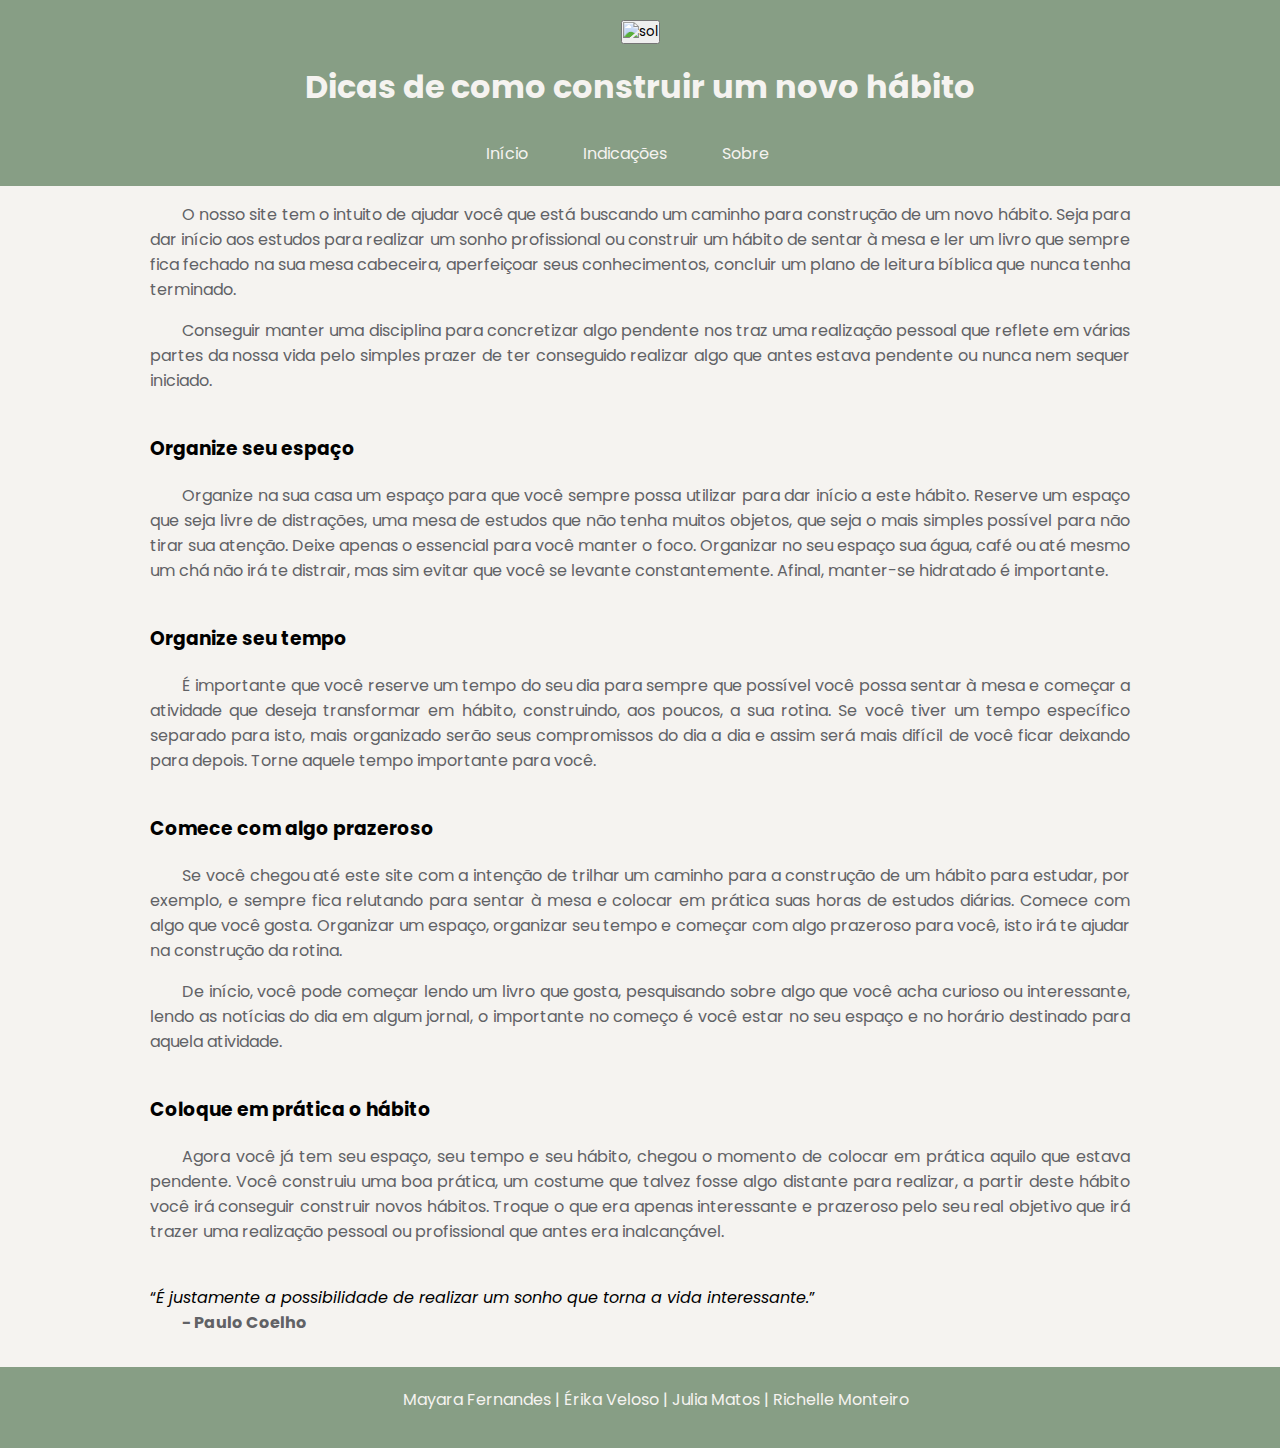
==== index.html @ f69eff37 "caminho indexjs" ====
<!DOCTYPE html>
<html lang="pt-BR">
  <head>
    <meta charset="UTF-8" />
    <meta name="viewport" content="width=device-width, initial-scale=1.0" />
    <title>Criando um hábito</title>
    <link rel="stylesheet" href="./assets/css/styles.css" />
    <link
      href="https://fonts.googleapis.com/css2?family=Poppins:ital,wght@0,100;0,200;0,300;0,400;0,500;0,600;0,700;0,800;0,900;1,100;1,200;1,300;1,400;1,500;1,600;1,700;1,800;1,900&display=swap"
      rel="stylesheet" />
    </head>
    
    <body>
      <header>
        <button id="botao-alterar-tema">
          <img src="./assets/imagens/sol.png" alt="sol" class="imagem-botao">
        </button>
        <h1>Dicas de como construir um novo hábito</h1>
        <div class="container">
          <nav class="menu">
            <ul>
              <li><a href="index.html">Início</a></li>
              <li><a href="indicacoes.html">Indicações</a></li>
              <li><a href="sobre.html">Sobre</a></li>
            </ul>
          </nav>
        </div>
      </header>
      <main class="main">
      <p>
        O nosso site tem o intuito de ajudar você que está buscando um caminho para construção de um novo hábito. Seja para dar início aos estudos para realizar um sonho profissional ou construir um hábito de sentar à mesa e ler um livro que sempre fica fechado na sua mesa cabeceira, aperfeiçoar seus conhecimentos, concluir um plano de leitura bíblica que nunca tenha terminado.</p>
        <p>
          Conseguir manter uma disciplina para concretizar algo pendente nos traz uma realização pessoal que reflete em várias partes da nossa vida pelo simples prazer de ter conseguido realizar algo que antes estava pendente ou nunca nem sequer iniciado.
      </p>
      <br />

      <h3>Organize seu espaço</h3>

      <p>
        Organize na sua casa um espaço para que você sempre possa utilizar para dar início a este hábito. Reserve um espaço que seja livre de distrações, uma mesa de estudos que não tenha muitos objetos, que seja o mais simples possível para não tirar sua atenção. Deixe apenas o essencial para você manter o foco. Organizar no seu espaço sua água, café ou até mesmo um chá não irá te distrair, mas sim evitar que você se levante constantemente. Afinal, manter-se hidratado é importante.
      </p>
      <br />

      <h3>Organize seu tempo</h3>

      <p>
        É importante que você reserve um tempo do seu dia para sempre que possível você possa sentar à mesa e começar a atividade que deseja transformar em hábito, construindo, aos poucos, a sua rotina. Se você tiver um tempo específico separado para isto, mais organizado serão seus compromissos do dia a dia e assim será mais difícil de você ficar deixando para depois. Torne aquele tempo importante para você.
      </p>
      <br />

      <h3>Comece com algo prazeroso</h3>

      <p>
        Se você chegou até este site com a intenção de trilhar um caminho para a construção de um hábito para estudar, por exemplo, e sempre fica relutando para sentar à mesa e colocar em prática suas horas de estudos diárias. Comece com algo que você gosta. Organizar um espaço, organizar seu tempo e começar com algo prazeroso para você, isto irá te ajudar na construção da rotina. 
        <p> De início, você pode começar lendo um livro que gosta, pesquisando sobre algo que você acha curioso ou interessante, lendo as notícias do dia em algum jornal, o importante no começo é você estar no seu espaço e no horário destinado para aquela atividade.
      </p>
      <br>

      <h3>Coloque em prática o hábito</h3>

      <p>
        Agora você já tem seu espaço, seu tempo e seu hábito, chegou o momento de colocar em prática aquilo que estava pendente. Você construiu uma boa prática, um costume que talvez fosse algo distante para realizar, a partir deste hábito você irá conseguir construir novos hábitos. Troque o que era apenas interessante e prazeroso pelo seu real objetivo que irá trazer uma realização pessoal ou profissional que antes era inalcançável.
      </p>

      <br />

      <q
        ><i
          >É justamente a possibilidade de realizar um sonho que torna a vida
          interessante.</i
        ></q
      >
      <p><b>- Paulo Coelho</b></p>
    </main>
    <footer>
      <p>Mayara Fernandes | Érika Veloso | Julia Matos | Richelle Monteiro</p>
    </footer>
    <script src="index.js"></script>
  </body>
</html>
---- assets/css/styles.css ----
* {
  margin: 0;
  padding: 0;
  font-family: "Poppins", sans-serif;
  text-align: justify;
}

body {
  background-color: #f5f3f0;
  height: 100%;
  overflow-x: hidden;
}

.container {
  width: 100%;
  margin: 0 auto;
  padding-top: 30px;
  padding-bottom: 0px;
}

p {
  color: #616266;
  margin-bottom: 1em;
  text-indent: 2em;
}

h1 {
  font-size: 2rem;
  padding: auto;
  margin: auto;
  color: #616266;
  display: block;
  margin-top: 1.2rem;

}

nav {
  background-color: transparent;
  font-size: 1em;
  padding: 0 1rem;
  position: relative;
}

nav ul {
  list-style: none;
  display: flex;
  justify-content: center;
}

nav li {
  position: relative;
  margin-right: 25px;
}

nav a {
  color: #f5f3f0;
  text-decoration: none;
  padding: 10px 15px;
}

nav a:hover {
  color: #616266;
}

nav li ul {
  display: none;
  position: absolute;
  top: 100%;
  left: 0;
  background-color: #879e95;
  padding: 10px;
  border-radius: 10px;
}

nav li:hover ul {
  display: block;
}

nav li ul li {
  margin: 0;
}

header {
  background-color: #879e85;
  display: flex;
  justify-content: center;
  align-items: center;
  flex-direction: column;
  padding: 1.25rem;
}

header h1 {
  color: #f5f3f0
}

h3 {
  margin-bottom: 20px;
  /* padding: 0 1em; */
}

main {
  margin: 0 auto;
  max-width: 980px;
  min-width: 200px;
  padding: 1rem;
  background-color: #f5f3f0;
}

.container-imagem {
  display: flex;
  justify-content: space-around;
  align-items: center;
  flex-wrap: wrap;
  /* overflow-x: hidden; */
}

.imagem {
  width: 300px;
  height: auto;
  margin: 20px;
  padding: 0 2em;
  max-width: 100%;
}

.texto {
  font-size: 1rem;
  color: #616266;
  margin-top: 1em;
  padding: 0 1em;
}

.container-planner {
  display: flex;
  justify-content: space-around;
  align-items: center;
  flex-wrap: nowrap;
  margin: auto;

}

.imagem-planner {
  width: 260px;
  height: auto;
  max-width: 100%;
}

.texto-planner {
  font-size: 1rem;
  ;
  color: #616266;
}

.container-planner2 {
  display: flex;
  justify-content: center;
  align-items: center;
  flex-wrap: nowrap;
}

.imagem-planner2 {
  width: 350px;
  height: auto;
  max-width: 100%;

}

.texto-planner2 {
  font-size: 1rem;
  ;
  color: #616266;
  margin: auto;
  padding: auto;
}


.container-livro {
  display: flex;
  justify-content: flex-start;
  align-items: center;
  flex-wrap: nowrap;

}

.imagem-livro {
  width: 150px;
  height: auto;
  padding: 0 2em;
  max-width: 100%;
  display: block;

}

.texto-livro {
  font-size: 1rem;
  color: #616266;
}


.container-footer {
  display: flex;
  flex-direction: column;
  min-height: 100vh;
  /* /* width: 100%; */
  overflow: hidden;
  box-sizing: border-box;

}

.main-sobre {
  flex: 1;
}

footer {
  display: flex;
  justify-content: center;
  padding: 1.25rem 0;
  background-color: #879e85;
}

footer p {
  color: #f5f3f0;
}

@media (max-width: 768px) {

  header,
  main {
    padding: 0.5rem;
    overflow: hidden;
  }

  header h1 {
    font-size: 1.8rem;
    padding: 1rem 0;
    text-align: center;
  }

  .container-planner {
    flex-direction: column;
    align-items: center;
    justify-content: center;
  }

  .imagem-planner {
    padding: 0;
    margin-bottom: 1em;
  }


  .container-livro {
    flex-direction: column;
    align-items: center;
    justify-content: center;
  }

  .imagem-livro {
    padding: 0;
    margin-bottom: 1em;
    /* Adiciona espaço entre a imagem e o texto */
  }

  .texto-livro {
    margin-bottom: 2em;
    /* Adiciona espaço entre cada bloco de livro */
  }

  footer {
    padding: 1rem 0;
  }

  footer p {
    font-size: 0.7rem;
    ;
  }
}

@media (max-width: 480px) {

  /* Ajustar padding e tamanho da fonte para celulares */
  header,
  main {
    padding: 0.75rem;
    overflow: hidden;
  }

  header h1 {
    font-size: 1.5rem;
  }

  main {
    font-size: 0.9rem;
    margin: 1rem;
  }

  .container-imagem {
    flex-direction: column;
    align-items: center;
    justify-content: center;
    /* margin: 1rem; */
  }

  .imagem {
    padding: 0;
    margin-left: 0.5rem;
    margin-bottom: 0.8em;
  }

  .container-planner {
    flex-direction: column;
    align-items: center;
    justify-content: center;
  }

  .imagem-planner {
    padding: 0;
    margin-bottom: 0.8em;
  }

  .container-livro {
    flex-direction: column;
    align-items: center;
    justify-content: center;
  }

  .imagem-livro {
    padding: 0;
    margin-bottom: 0.8em;
  }

  .texto-livro {
    margin-bottom: 1em;
  }

  footer {
    padding: 0.9rem 0;
  }

  footer p {
    font-size: 0.6rem;
  }
}
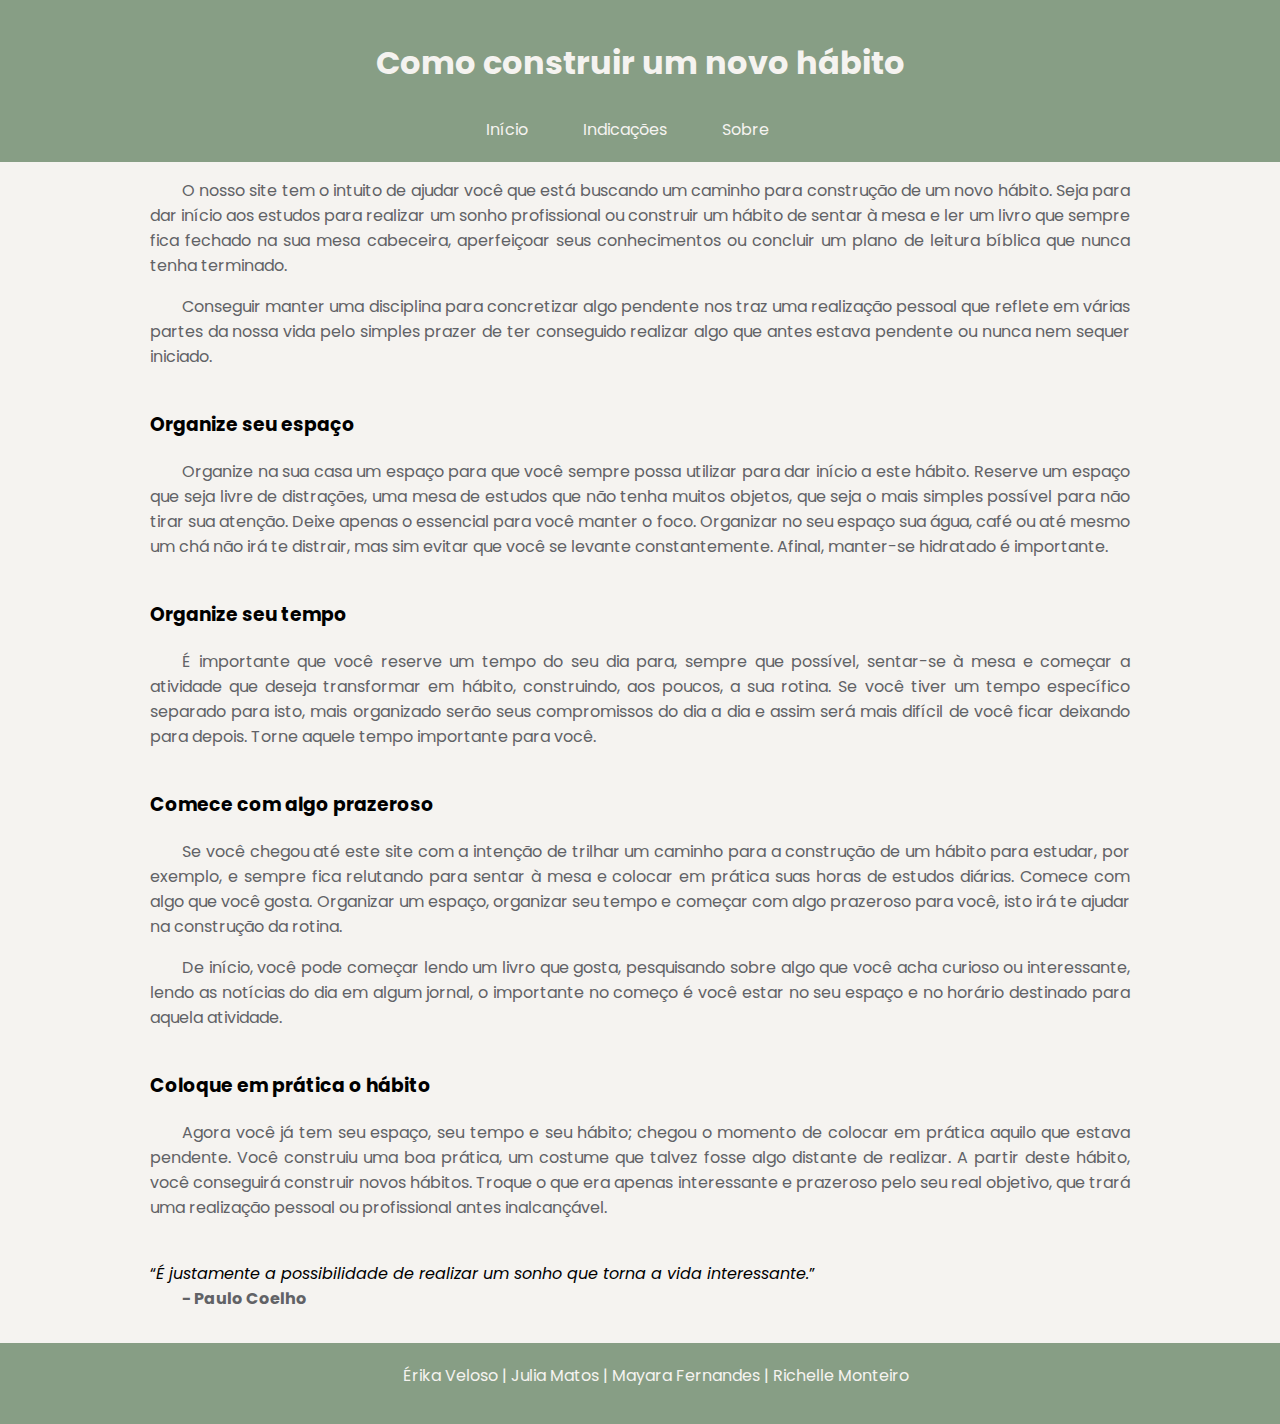
==== commit 344d2f9f: "atualizacoes erika" ====
--- a/index.html
+++ b/index.html
@@ -4,31 +4,38 @@
     <meta charset="UTF-8" />
     <meta name="viewport" content="width=device-width, initial-scale=1.0" />
     <title>Criando um hábito</title>
+    
+<!-- STYLES -->
+    <link rel="stylesheet" href="./assets/css/responsividade.css" />
     <link rel="stylesheet" href="./assets/css/styles.css" />
+    <link rel="stylesheet" href="./assets/css/modo_escuro.css" />
+
+<!-- FONTS -->
     <link
       href="https://fonts.googleapis.com/css2?family=Poppins:ital,wght@0,100;0,200;0,300;0,400;0,500;0,600;0,700;0,800;0,900;1,100;1,200;1,300;1,400;1,500;1,600;1,700;1,800;1,900&display=swap"
       rel="stylesheet" />
+
     </head>
     
     <body>
       <header>
-        <button id="botao-alterar-tema">
-          <img src="./assets/imagens/sol.png" alt="sol" class="imagem-botao">
-        </button>
-        <h1>Dicas de como construir um novo hábito</h1>
+        <div class="modo" id="modo">
+          <div class="indicador"></div>
+        </div>
+       <h1>Como construir um novo hábito</h1>
         <div class="container">
           <nav class="menu">
             <ul>
               <li><a href="index.html">Início</a></li>
               <li><a href="indicacoes.html">Indicações</a></li>
               <li><a href="sobre.html">Sobre</a></li>
-            </ul>
-          </nav>
+          </ul>
+         </nav>
         </div>
       </header>
-      <main class="main">
+      <main>
       <p>
-        O nosso site tem o intuito de ajudar você que está buscando um caminho para construção de um novo hábito. Seja para dar início aos estudos para realizar um sonho profissional ou construir um hábito de sentar à mesa e ler um livro que sempre fica fechado na sua mesa cabeceira, aperfeiçoar seus conhecimentos, concluir um plano de leitura bíblica que nunca tenha terminado.</p>
+        O nosso site tem o intuito de ajudar você que está buscando um caminho para construção de um novo hábito. Seja para dar início aos estudos para realizar um sonho profissional ou construir um hábito de sentar à mesa e ler um livro que sempre fica fechado na sua mesa cabeceira, aperfeiçoar seus conhecimentos ou concluir um plano de leitura bíblica que nunca tenha terminado.</p>
         <p>
           Conseguir manter uma disciplina para concretizar algo pendente nos traz uma realização pessoal que reflete em várias partes da nossa vida pelo simples prazer de ter conseguido realizar algo que antes estava pendente ou nunca nem sequer iniciado.
       </p>
@@ -44,7 +51,7 @@
       <h3>Organize seu tempo</h3>
 
       <p>
-        É importante que você reserve um tempo do seu dia para sempre que possível você possa sentar à mesa e começar a atividade que deseja transformar em hábito, construindo, aos poucos, a sua rotina. Se você tiver um tempo específico separado para isto, mais organizado serão seus compromissos do dia a dia e assim será mais difícil de você ficar deixando para depois. Torne aquele tempo importante para você.
+        É importante que você reserve um tempo do seu dia para, sempre que possível, sentar-se à mesa e começar a atividade que deseja transformar em hábito, construindo, aos poucos, a sua rotina. Se você tiver um tempo específico separado para isto, mais organizado serão seus compromissos do dia a dia e assim será mais difícil de você ficar deixando para depois. Torne aquele tempo importante para você.
       </p>
       <br />
 
@@ -59,7 +66,7 @@
       <h3>Coloque em prática o hábito</h3>
 
       <p>
-        Agora você já tem seu espaço, seu tempo e seu hábito, chegou o momento de colocar em prática aquilo que estava pendente. Você construiu uma boa prática, um costume que talvez fosse algo distante para realizar, a partir deste hábito você irá conseguir construir novos hábitos. Troque o que era apenas interessante e prazeroso pelo seu real objetivo que irá trazer uma realização pessoal ou profissional que antes era inalcançável.
+        Agora você já tem seu espaço, seu tempo e seu hábito; chegou o momento de colocar em prática aquilo que estava pendente. Você construiu uma boa prática, um costume que talvez fosse algo distante de realizar. A partir deste hábito, você conseguirá construir novos hábitos. Troque o que era apenas interessante e prazeroso pelo seu real objetivo, que trará uma realização pessoal ou profissional antes inalcançável.
       </p>
 
       <br />
@@ -73,8 +80,8 @@
       <p><b>- Paulo Coelho</b></p>
     </main>
     <footer>
-      <p>Mayara Fernandes | Érika Veloso | Julia Matos | Richelle Monteiro</p>
+      <p>Érika Veloso | Julia Matos | Mayara Fernandes | Richelle Monteiro</p>
     </footer>
-    <script src="index.js"></script>
+    <script src="main.js"></script>
   </body>
 </html>
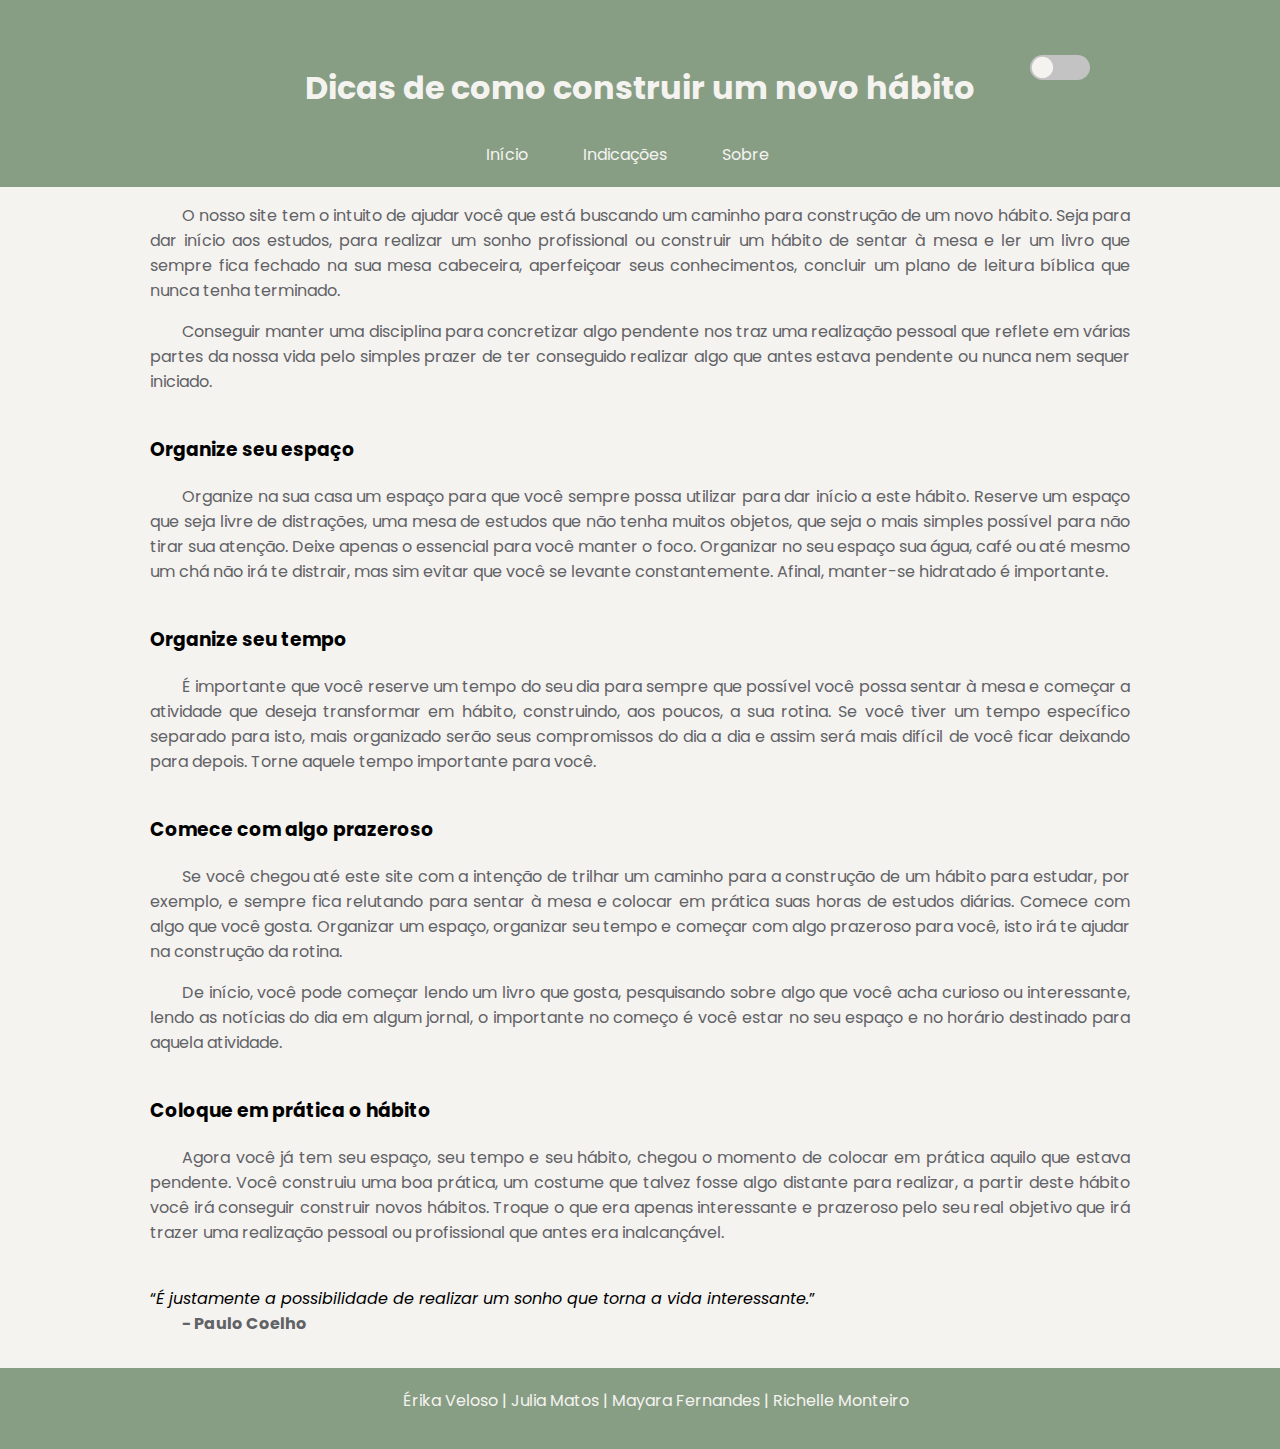
==== commit 8f60079e: "tentativa css" ====
--- a/index.html
+++ b/index.html
@@ -1,87 +1,105 @@
 <!DOCTYPE html>
 <html lang="pt-BR">
-  <head>
-    <meta charset="UTF-8" />
-    <meta name="viewport" content="width=device-width, initial-scale=1.0" />
-    <title>Criando um hábito</title>
-    
-<!-- STYLES -->
-    <link rel="stylesheet" href="./assets/css/responsividade.css" />
-    <link rel="stylesheet" href="./assets/css/styles.css" />
-    <link rel="stylesheet" href="./assets/css/modo_escuro.css" />
 
-<!-- FONTS -->
-    <link
-      href="https://fonts.googleapis.com/css2?family=Poppins:ital,wght@0,100;0,200;0,300;0,400;0,500;0,600;0,700;0,800;0,900;1,100;1,200;1,300;1,400;1,500;1,600;1,700;1,800;1,900&display=swap"
-      rel="stylesheet" />
+<head>
+  <meta charset="UTF-8" />
+  <meta name="viewport" content="width=device-width, initial-scale=1.0" />
+  <title>Criando um hábito</title>
 
-    </head>
-    
-    <body>
-      <header>
-        <div class="modo" id="modo">
-          <div class="indicador"></div>
-        </div>
-       <h1>Como construir um novo hábito</h1>
-        <div class="container">
-          <nav class="menu">
-            <ul>
-              <li><a href="index.html">Início</a></li>
-              <li><a href="indicacoes.html">Indicações</a></li>
-              <li><a href="sobre.html">Sobre</a></li>
-          </ul>
-         </nav>
-        </div>
-      </header>
-      <main>
-      <p>
-        O nosso site tem o intuito de ajudar você que está buscando um caminho para construção de um novo hábito. Seja para dar início aos estudos para realizar um sonho profissional ou construir um hábito de sentar à mesa e ler um livro que sempre fica fechado na sua mesa cabeceira, aperfeiçoar seus conhecimentos ou concluir um plano de leitura bíblica que nunca tenha terminado.</p>
-        <p>
-          Conseguir manter uma disciplina para concretizar algo pendente nos traz uma realização pessoal que reflete em várias partes da nossa vida pelo simples prazer de ter conseguido realizar algo que antes estava pendente ou nunca nem sequer iniciado.
-      </p>
-      <br />
+  <!-- STYLES -->
+  <link rel="stylesheet" href="./assets/css/responsividade.css" />
+  <link rel="stylesheet" href="./assets/css/styles.css" />
+  <link rel="stylesheet" href="./assets/css/modo_escuro.css" />
 
-      <h3>Organize seu espaço</h3>
+  <!-- FONTS -->
+  <link
+    href="https://fonts.googleapis.com/css2?family=Poppins:ital,wght@0,100;0,200;0,300;0,400;0,500;0,600;0,700;0,800;0,900;1,100;1,200;1,300;1,400;1,500;1,600;1,700;1,800;1,900&display=swap"
+    rel="stylesheet" />
 
-      <p>
-        Organize na sua casa um espaço para que você sempre possa utilizar para dar início a este hábito. Reserve um espaço que seja livre de distrações, uma mesa de estudos que não tenha muitos objetos, que seja o mais simples possível para não tirar sua atenção. Deixe apenas o essencial para você manter o foco. Organizar no seu espaço sua água, café ou até mesmo um chá não irá te distrair, mas sim evitar que você se levante constantemente. Afinal, manter-se hidratado é importante.
-      </p>
-      <br />
+</head>
 
-      <h3>Organize seu tempo</h3>
+<body>
+  <header>
+    <div class="modo" id="modo">
+      <div class="indicador"></div>
+    </div>
+    <h1>Dicas de como construir um novo hábito </h1>
+    <div class="container">
+      <nav class="menu">
+        <ul>
+          <li><a href="index.html">Início</a></li>
+          <li><a href="indicacoes.html">Indicações</a></li>
+          <li><a href="sobre.html">Sobre</a></li>
+        </ul>
+      </nav>
+    </div>
+  </header>
+  <main>
+    <p>
+      O nosso site tem o intuito de ajudar você que está buscando um caminho para construção de um novo hábito. Seja
+      para dar início aos estudos, para realizar um sonho profissional ou construir um hábito de sentar à mesa e ler um
+      livro que sempre fica fechado na sua mesa cabeceira, aperfeiçoar seus conhecimentos, concluir um plano de leitura
+      bíblica que nunca tenha terminado.</p>
+    <p>
+      Conseguir manter uma disciplina para concretizar algo pendente nos traz uma realização pessoal que reflete em
+      várias partes da nossa vida pelo simples prazer de ter conseguido realizar algo que antes estava pendente ou nunca
+      nem sequer iniciado.
+    </p>
+    <br />
 
-      <p>
-        É importante que você reserve um tempo do seu dia para, sempre que possível, sentar-se à mesa e começar a atividade que deseja transformar em hábito, construindo, aos poucos, a sua rotina. Se você tiver um tempo específico separado para isto, mais organizado serão seus compromissos do dia a dia e assim será mais difícil de você ficar deixando para depois. Torne aquele tempo importante para você.
-      </p>
-      <br />
+    <h3>Organize seu espaço</h3>
 
-      <h3>Comece com algo prazeroso</h3>
+    <p>
+      Organize na sua casa um espaço para que você sempre possa utilizar para dar início a este hábito. Reserve um
+      espaço que seja livre de distrações, uma mesa de estudos que não tenha muitos objetos, que seja o mais simples
+      possível para não tirar sua atenção. Deixe apenas o essencial para você manter o foco. Organizar no seu espaço sua
+      água, café ou até mesmo um chá não irá te distrair, mas sim evitar que você se levante constantemente. Afinal,
+      manter-se hidratado é importante.
+    </p>
+    <br />
 
-      <p>
-        Se você chegou até este site com a intenção de trilhar um caminho para a construção de um hábito para estudar, por exemplo, e sempre fica relutando para sentar à mesa e colocar em prática suas horas de estudos diárias. Comece com algo que você gosta. Organizar um espaço, organizar seu tempo e começar com algo prazeroso para você, isto irá te ajudar na construção da rotina. 
-        <p> De início, você pode começar lendo um livro que gosta, pesquisando sobre algo que você acha curioso ou interessante, lendo as notícias do dia em algum jornal, o importante no começo é você estar no seu espaço e no horário destinado para aquela atividade.
-      </p>
-      <br>
+    <h3>Organize seu tempo</h3>
 
-      <h3>Coloque em prática o hábito</h3>
+    <p>
+      É importante que você reserve um tempo do seu dia para sempre que possível você possa sentar à mesa e começar a
+      atividade que deseja transformar em hábito, construindo, aos poucos, a sua rotina. Se você tiver um tempo
+      específico separado para isto, mais organizado serão seus compromissos do dia a dia e assim será mais difícil de
+      você ficar deixando para depois. Torne aquele tempo importante para você.
+    </p>
+    <br />
 
-      <p>
-        Agora você já tem seu espaço, seu tempo e seu hábito; chegou o momento de colocar em prática aquilo que estava pendente. Você construiu uma boa prática, um costume que talvez fosse algo distante de realizar. A partir deste hábito, você conseguirá construir novos hábitos. Troque o que era apenas interessante e prazeroso pelo seu real objetivo, que trará uma realização pessoal ou profissional antes inalcançável.
-      </p>
+    <h3>Comece com algo prazeroso</h3>
 
-      <br />
+    <p>
+      Se você chegou até este site com a intenção de trilhar um caminho para a construção de um hábito para estudar, por
+      exemplo, e sempre fica relutando para sentar à mesa e colocar em prática suas horas de estudos diárias. Comece com
+      algo que você gosta. Organizar um espaço, organizar seu tempo e começar com algo prazeroso para você, isto irá te
+      ajudar na construção da rotina.
+    <p> De início, você pode começar lendo um livro que gosta, pesquisando sobre algo que você acha curioso ou
+      interessante, lendo as notícias do dia em algum jornal, o importante no começo é você estar no seu espaço e no
+      horário destinado para aquela atividade.
+    </p>
+    <br>
 
-      <q
-        ><i
-          >É justamente a possibilidade de realizar um sonho que torna a vida
-          interessante.</i
-        ></q
-      >
-      <p><b>- Paulo Coelho</b></p>
-    </main>
-    <footer>
-      <p>Érika Veloso | Julia Matos | Mayara Fernandes | Richelle Monteiro</p>
-    </footer>
-    <script src="main.js"></script>
-  </body>
-</html>
+    <h3>Coloque em prática o hábito</h3>
+
+    <p>
+      Agora você já tem seu espaço, seu tempo e seu hábito, chegou o momento de colocar em prática aquilo que estava
+      pendente. Você construiu uma boa prática, um costume que talvez fosse algo distante para realizar, a partir deste
+      hábito você irá conseguir construir novos hábitos. Troque o que era apenas interessante e prazeroso pelo seu real
+      objetivo que irá trazer uma realização pessoal ou profissional que antes era inalcançável.
+    </p>
+
+    <br />
+
+    <q><i>É justamente a possibilidade de realizar um sonho que torna a vida
+        interessante.</i></q>
+    <p><b>- Paulo Coelho</b></p>
+  </main>
+  <footer>
+    <p>Érika Veloso | Julia Matos | Mayara Fernandes | Richelle Monteiro</p>
+  </footer>
+  <script src="main.js"></script>
+</body>
+
+</html>--- a/assets/css/responsividade.css
+++ b/assets/css/responsividade.css
@@ -0,0 +1,114 @@
+
+@media (max-width: 768px) {
+
+    header,
+    main {
+      padding: 0.5rem;
+      overflow: hidden;
+    }
+  
+    header h1 {
+      font-size: 1.8rem;
+      padding: 1rem 0;
+      text-align: center;
+    }
+  
+    .container-planner {
+      flex-direction: column;
+      align-items: center;
+      justify-content: center;
+    }
+  
+    .imagem-planner {
+      padding: 0;
+      margin-bottom: 1em;
+    }
+  
+  
+    .container-livro {
+      flex-direction: column;
+      align-items: center;
+      justify-content: center;
+    }
+  
+    .imagem-livro {
+      padding: 0;
+      margin-bottom: 1em;
+    }
+  
+    .texto-livro {
+      margin-bottom: 2em;
+    }
+  
+    footer {
+      padding: 1rem 0;
+    }
+  
+    footer p {
+      font-size: 0.7rem;
+    }
+  }
+
+  @media (max-width: 480px) {
+  
+    header,
+    main {
+      padding: 0.75rem;
+      overflow: hidden;
+    }
+  
+    header h1 {
+      font-size: 1.5rem;
+    }
+  
+    main {
+      font-size: 0.9rem;
+      margin: 1rem;
+    }
+  
+    .container-imagem {
+      flex-direction: column;
+      align-items: center;
+      justify-content: center;
+    }
+  
+    .imagem {
+      padding: 0;
+      margin-left: 0.5rem;
+      margin-bottom: 0.8em;
+    }
+  
+    .container-planner {
+      flex-direction: column;
+      align-items: center;
+      justify-content: center;
+    }
+  
+    .imagem-planner {
+      padding: 0;
+      margin-bottom: 0.8em;
+    }
+  
+    .container-livro {
+      flex-direction: column;
+      align-items: center;
+      justify-content: center;
+    }
+  
+    .imagem-livro {
+      padding: 0;
+      margin-bottom: 0.8em;
+    }
+  
+    .texto-livro {
+      margin-bottom: 1em;
+    }
+
+    footer {
+      padding: 0.9rem 0;
+    }
+
+    footer p {
+      font-size: 0.6rem;
+  }
+};--- a/assets/css/modo_escuro.css
+++ b/assets/css/modo_escuro.css
@@ -0,0 +1,53 @@
+.modo {
+  width: 3.75em;
+  height: 1.56em;
+  background-color: #c3c3c3;
+  border-radius: 9.37em;
+  position: relative;
+  cursor: pointer;
+  top: 2.18em;
+  left: 26.25em;
+  max-width: 100vw;
+  max-height: 100vh;
+}
+
+.modo .indicador {
+  width: 1.56em;
+  height: 1.56em;
+  background-color: #f5f3f0;
+  border-radius: 50%;
+  transform: scale(.85);
+  position: relative;
+  left: 0;
+  transition: .5s;
+
+}
+
+.modo.dark {
+  background-color: #616266;
+}
+
+.modo.dark .indicador {
+  left: 35px;
+  background-color: #000;
+
+}
+
+body.dark {
+  background-color: #000;
+}
+
+main.dark {
+  background-color: #000;
+  color: #f5f3f0;
+}
+
+header.dark {
+  background-color: #000;
+
+}
+
+footer.dark {
+  background-color: #000;
+
+};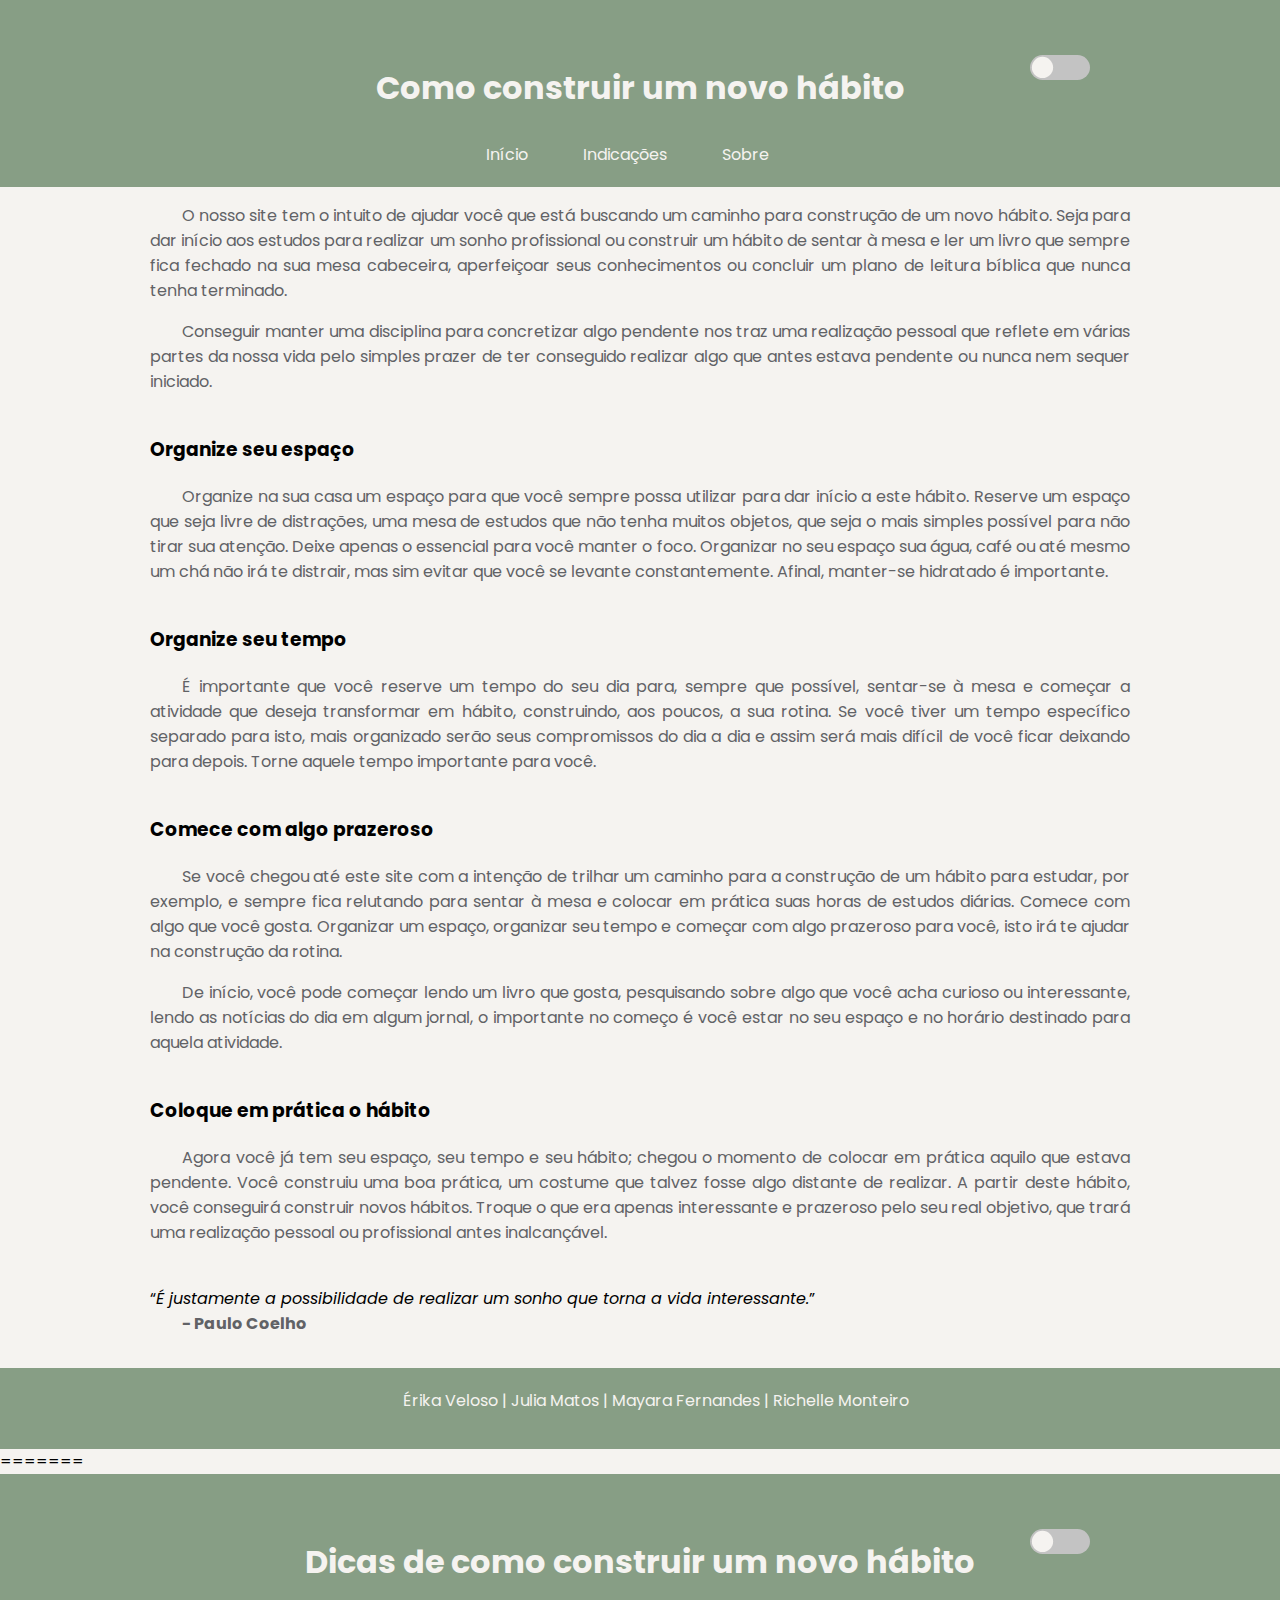
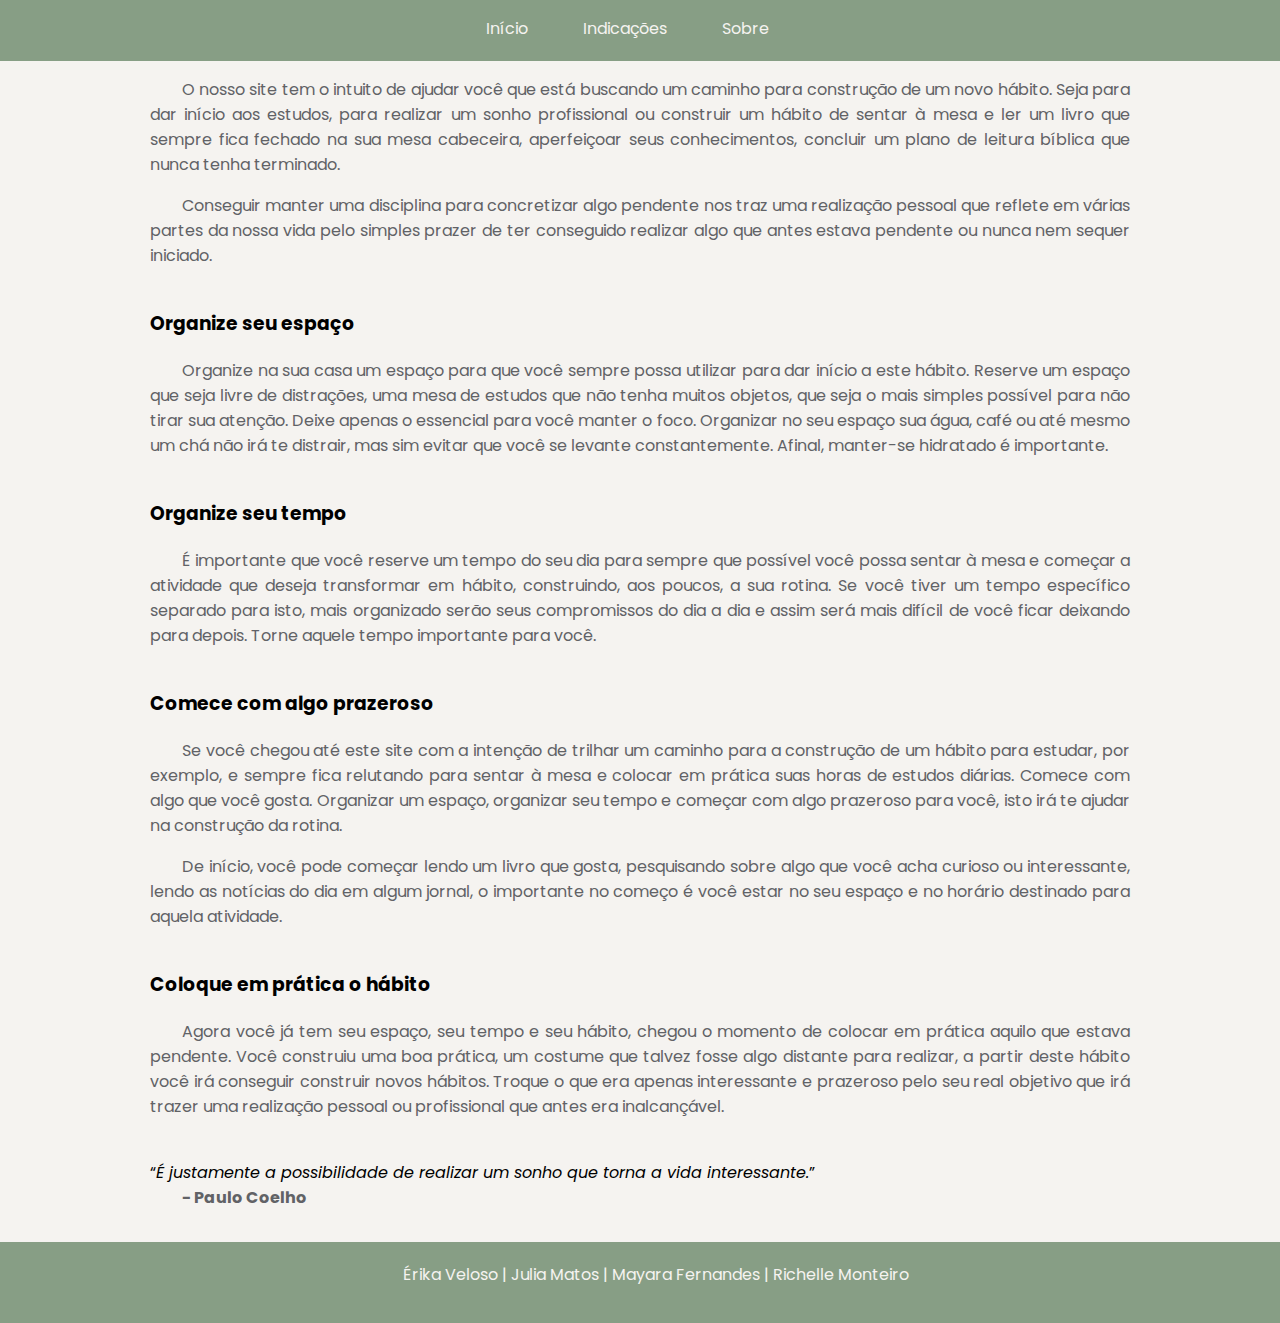
==== commit f5c4e250: "Merge branch 'main' into main" ====
--- a/index.html
+++ b/index.html
@@ -1,5 +1,92 @@
 <!DOCTYPE html>
 <html lang="pt-BR">
+
+  <head>
+    <meta charset="UTF-8" />
+    <meta name="viewport" content="width=device-width, initial-scale=1.0" />
+    <title>Criando um hábito</title>
+    
+<!-- STYLES -->
+    <link rel="stylesheet" href="./assets/css/responsividade.css" />
+    <link rel="stylesheet" href="./assets/css/styles.css" />
+    <link rel="stylesheet" href="./assets/css/modo_escuro.css" />
+
+<!-- FONTS -->
+    <link
+      href="https://fonts.googleapis.com/css2?family=Poppins:ital,wght@0,100;0,200;0,300;0,400;0,500;0,600;0,700;0,800;0,900;1,100;1,200;1,300;1,400;1,500;1,600;1,700;1,800;1,900&display=swap"
+      rel="stylesheet" />
+
+    </head>
+    
+    <body>
+      <header>
+        <div class="modo" id="modo">
+          <div class="indicador"></div>
+        </div>
+       <h1>Como construir um novo hábito</h1>
+        <div class="container">
+          <nav class="menu">
+            <ul>
+              <li><a href="index.html">Início</a></li>
+              <li><a href="indicacoes.html">Indicações</a></li>
+              <li><a href="sobre.html">Sobre</a></li>
+          </ul>
+         </nav>
+        </div>
+      </header>
+      <main>
+      <p>
+        O nosso site tem o intuito de ajudar você que está buscando um caminho para construção de um novo hábito. Seja para dar início aos estudos para realizar um sonho profissional ou construir um hábito de sentar à mesa e ler um livro que sempre fica fechado na sua mesa cabeceira, aperfeiçoar seus conhecimentos ou concluir um plano de leitura bíblica que nunca tenha terminado.</p>
+        <p>
+          Conseguir manter uma disciplina para concretizar algo pendente nos traz uma realização pessoal que reflete em várias partes da nossa vida pelo simples prazer de ter conseguido realizar algo que antes estava pendente ou nunca nem sequer iniciado.
+      </p>
+      <br />
+
+      <h3>Organize seu espaço</h3>
+
+      <p>
+        Organize na sua casa um espaço para que você sempre possa utilizar para dar início a este hábito. Reserve um espaço que seja livre de distrações, uma mesa de estudos que não tenha muitos objetos, que seja o mais simples possível para não tirar sua atenção. Deixe apenas o essencial para você manter o foco. Organizar no seu espaço sua água, café ou até mesmo um chá não irá te distrair, mas sim evitar que você se levante constantemente. Afinal, manter-se hidratado é importante.
+      </p>
+      <br />
+
+      <h3>Organize seu tempo</h3>
+
+      <p>
+        É importante que você reserve um tempo do seu dia para, sempre que possível, sentar-se à mesa e começar a atividade que deseja transformar em hábito, construindo, aos poucos, a sua rotina. Se você tiver um tempo específico separado para isto, mais organizado serão seus compromissos do dia a dia e assim será mais difícil de você ficar deixando para depois. Torne aquele tempo importante para você.
+      </p>
+      <br />
+
+      <h3>Comece com algo prazeroso</h3>
+
+      <p>
+        Se você chegou até este site com a intenção de trilhar um caminho para a construção de um hábito para estudar, por exemplo, e sempre fica relutando para sentar à mesa e colocar em prática suas horas de estudos diárias. Comece com algo que você gosta. Organizar um espaço, organizar seu tempo e começar com algo prazeroso para você, isto irá te ajudar na construção da rotina. 
+        <p> De início, você pode começar lendo um livro que gosta, pesquisando sobre algo que você acha curioso ou interessante, lendo as notícias do dia em algum jornal, o importante no começo é você estar no seu espaço e no horário destinado para aquela atividade.
+      </p>
+      <br>
+
+      <h3>Coloque em prática o hábito</h3>
+
+      <p>
+        Agora você já tem seu espaço, seu tempo e seu hábito; chegou o momento de colocar em prática aquilo que estava pendente. Você construiu uma boa prática, um costume que talvez fosse algo distante de realizar. A partir deste hábito, você conseguirá construir novos hábitos. Troque o que era apenas interessante e prazeroso pelo seu real objetivo, que trará uma realização pessoal ou profissional antes inalcançável.
+      </p>
+
+      <br />
+
+      <q
+        ><i
+          >É justamente a possibilidade de realizar um sonho que torna a vida
+          interessante.</i
+        ></q
+      >
+      <p><b>- Paulo Coelho</b></p>
+    </main>
+    <footer>
+      <p>Érika Veloso | Julia Matos | Mayara Fernandes | Richelle Monteiro</p>
+    </footer>
+    <script src="main.js"></script>
+  </body>
+</html>
+=======
 
 <head>
   <meta charset="UTF-8" />
@@ -27,9 +114,9 @@
     <div class="container">
       <nav class="menu">
         <ul>
-          <li><a href="index.html">Início</a></li>
-          <li><a href="indicacoes.html">Indicações</a></li>
-          <li><a href="sobre.html">Sobre</a></li>
+          <li><a href="index.html" class="mudarPagina">Início</a></li>
+          <li><a href="indicacoes.html" class="mudarPagina">Indicações</a></li>
+          <li><a href="sobre.html" class="mudarPagina">Sobre</a></li>
         </ul>
       </nav>
     </div>
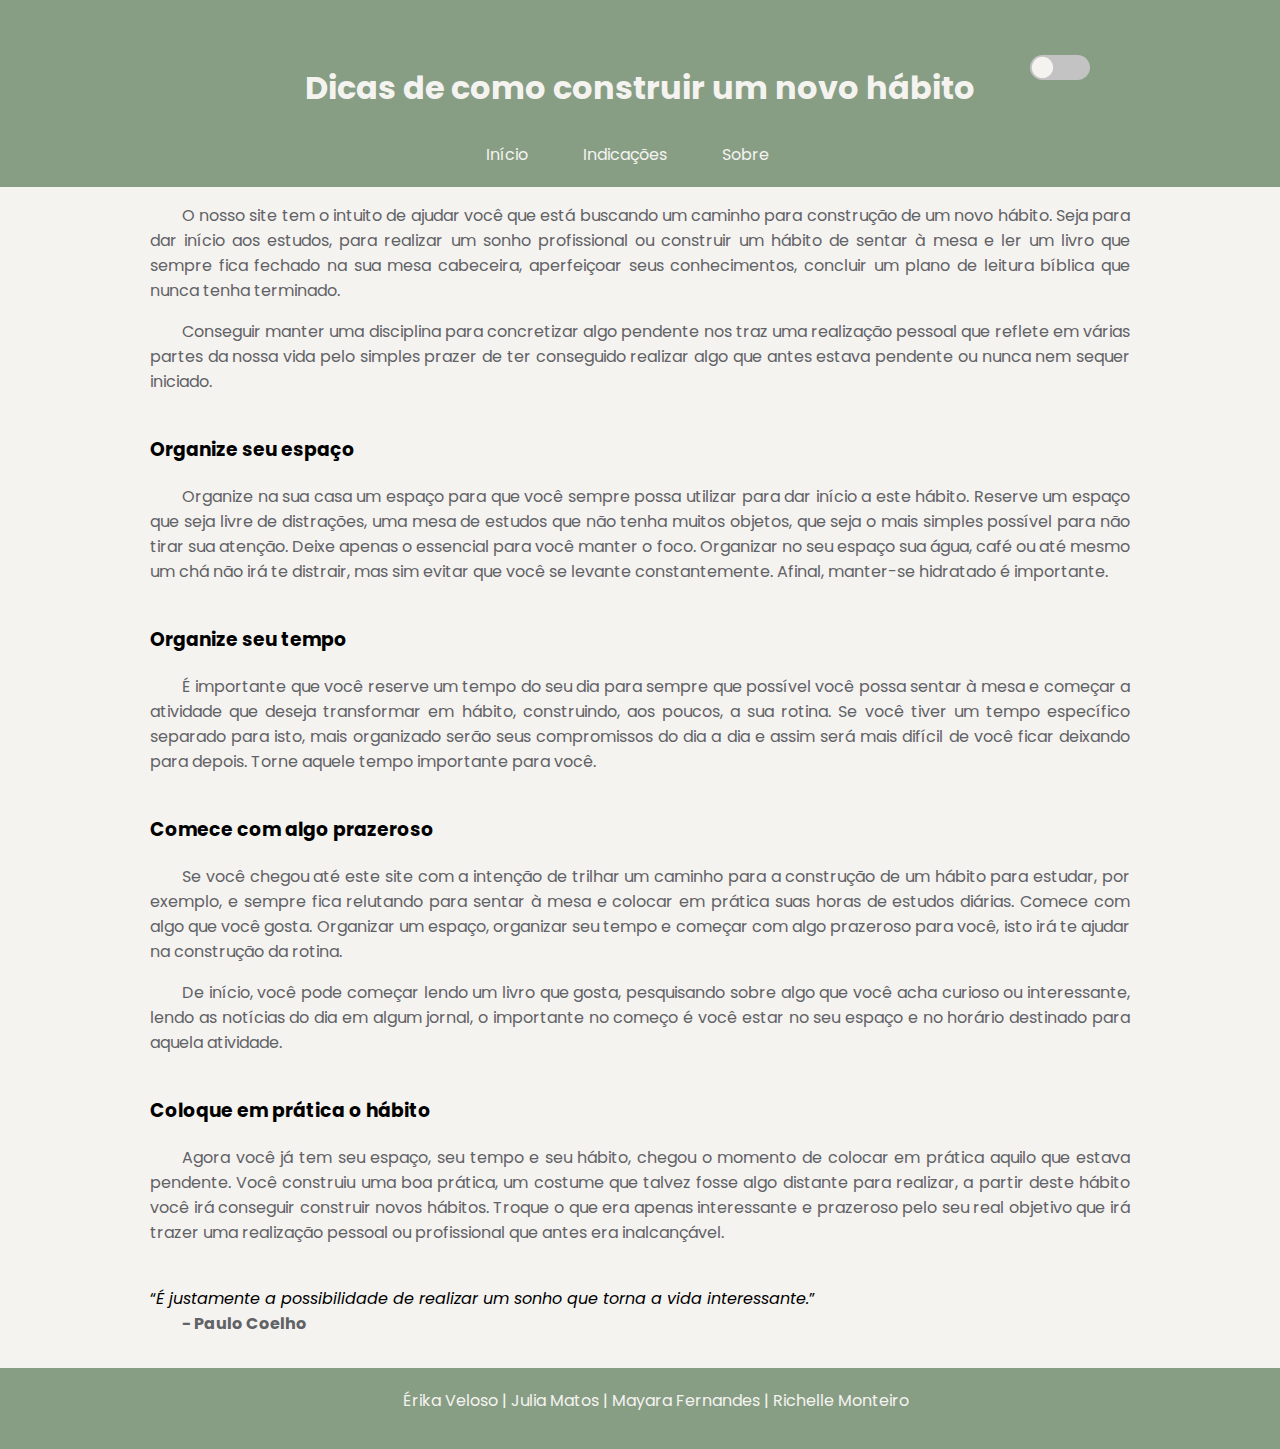
==== commit 84098930: "Revert "atualizacoes erika"" ====
--- a/index.html
+++ b/index.html
@@ -1,92 +1,5 @@
 <!DOCTYPE html>
 <html lang="pt-BR">
-
-  <head>
-    <meta charset="UTF-8" />
-    <meta name="viewport" content="width=device-width, initial-scale=1.0" />
-    <title>Criando um hábito</title>
-    
-<!-- STYLES -->
-    <link rel="stylesheet" href="./assets/css/responsividade.css" />
-    <link rel="stylesheet" href="./assets/css/styles.css" />
-    <link rel="stylesheet" href="./assets/css/modo_escuro.css" />
-
-<!-- FONTS -->
-    <link
-      href="https://fonts.googleapis.com/css2?family=Poppins:ital,wght@0,100;0,200;0,300;0,400;0,500;0,600;0,700;0,800;0,900;1,100;1,200;1,300;1,400;1,500;1,600;1,700;1,800;1,900&display=swap"
-      rel="stylesheet" />
-
-    </head>
-    
-    <body>
-      <header>
-        <div class="modo" id="modo">
-          <div class="indicador"></div>
-        </div>
-       <h1>Como construir um novo hábito</h1>
-        <div class="container">
-          <nav class="menu">
-            <ul>
-              <li><a href="index.html">Início</a></li>
-              <li><a href="indicacoes.html">Indicações</a></li>
-              <li><a href="sobre.html">Sobre</a></li>
-          </ul>
-         </nav>
-        </div>
-      </header>
-      <main>
-      <p>
-        O nosso site tem o intuito de ajudar você que está buscando um caminho para construção de um novo hábito. Seja para dar início aos estudos para realizar um sonho profissional ou construir um hábito de sentar à mesa e ler um livro que sempre fica fechado na sua mesa cabeceira, aperfeiçoar seus conhecimentos ou concluir um plano de leitura bíblica que nunca tenha terminado.</p>
-        <p>
-          Conseguir manter uma disciplina para concretizar algo pendente nos traz uma realização pessoal que reflete em várias partes da nossa vida pelo simples prazer de ter conseguido realizar algo que antes estava pendente ou nunca nem sequer iniciado.
-      </p>
-      <br />
-
-      <h3>Organize seu espaço</h3>
-
-      <p>
-        Organize na sua casa um espaço para que você sempre possa utilizar para dar início a este hábito. Reserve um espaço que seja livre de distrações, uma mesa de estudos que não tenha muitos objetos, que seja o mais simples possível para não tirar sua atenção. Deixe apenas o essencial para você manter o foco. Organizar no seu espaço sua água, café ou até mesmo um chá não irá te distrair, mas sim evitar que você se levante constantemente. Afinal, manter-se hidratado é importante.
-      </p>
-      <br />
-
-      <h3>Organize seu tempo</h3>
-
-      <p>
-        É importante que você reserve um tempo do seu dia para, sempre que possível, sentar-se à mesa e começar a atividade que deseja transformar em hábito, construindo, aos poucos, a sua rotina. Se você tiver um tempo específico separado para isto, mais organizado serão seus compromissos do dia a dia e assim será mais difícil de você ficar deixando para depois. Torne aquele tempo importante para você.
-      </p>
-      <br />
-
-      <h3>Comece com algo prazeroso</h3>
-
-      <p>
-        Se você chegou até este site com a intenção de trilhar um caminho para a construção de um hábito para estudar, por exemplo, e sempre fica relutando para sentar à mesa e colocar em prática suas horas de estudos diárias. Comece com algo que você gosta. Organizar um espaço, organizar seu tempo e começar com algo prazeroso para você, isto irá te ajudar na construção da rotina. 
-        <p> De início, você pode começar lendo um livro que gosta, pesquisando sobre algo que você acha curioso ou interessante, lendo as notícias do dia em algum jornal, o importante no começo é você estar no seu espaço e no horário destinado para aquela atividade.
-      </p>
-      <br>
-
-      <h3>Coloque em prática o hábito</h3>
-
-      <p>
-        Agora você já tem seu espaço, seu tempo e seu hábito; chegou o momento de colocar em prática aquilo que estava pendente. Você construiu uma boa prática, um costume que talvez fosse algo distante de realizar. A partir deste hábito, você conseguirá construir novos hábitos. Troque o que era apenas interessante e prazeroso pelo seu real objetivo, que trará uma realização pessoal ou profissional antes inalcançável.
-      </p>
-
-      <br />
-
-      <q
-        ><i
-          >É justamente a possibilidade de realizar um sonho que torna a vida
-          interessante.</i
-        ></q
-      >
-      <p><b>- Paulo Coelho</b></p>
-    </main>
-    <footer>
-      <p>Érika Veloso | Julia Matos | Mayara Fernandes | Richelle Monteiro</p>
-    </footer>
-    <script src="main.js"></script>
-  </body>
-</html>
-=======
 
 <head>
   <meta charset="UTF-8" />
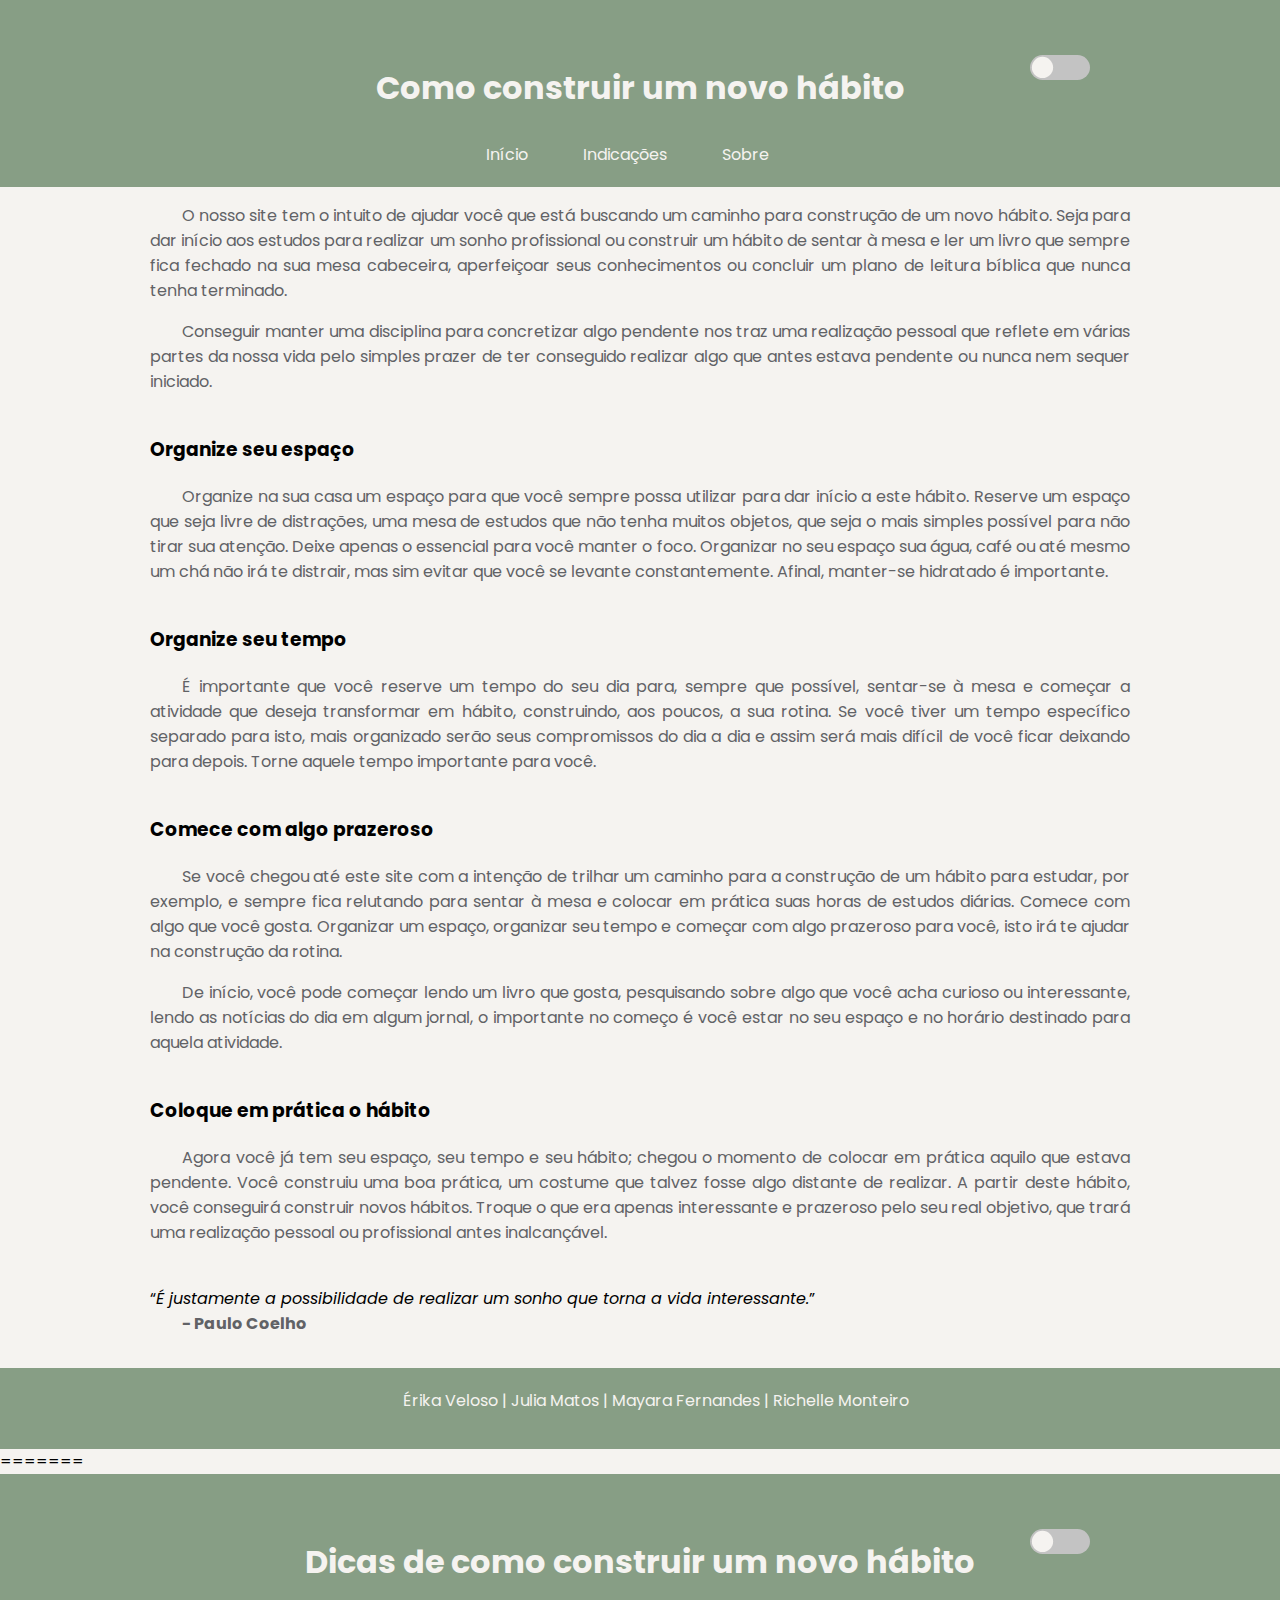
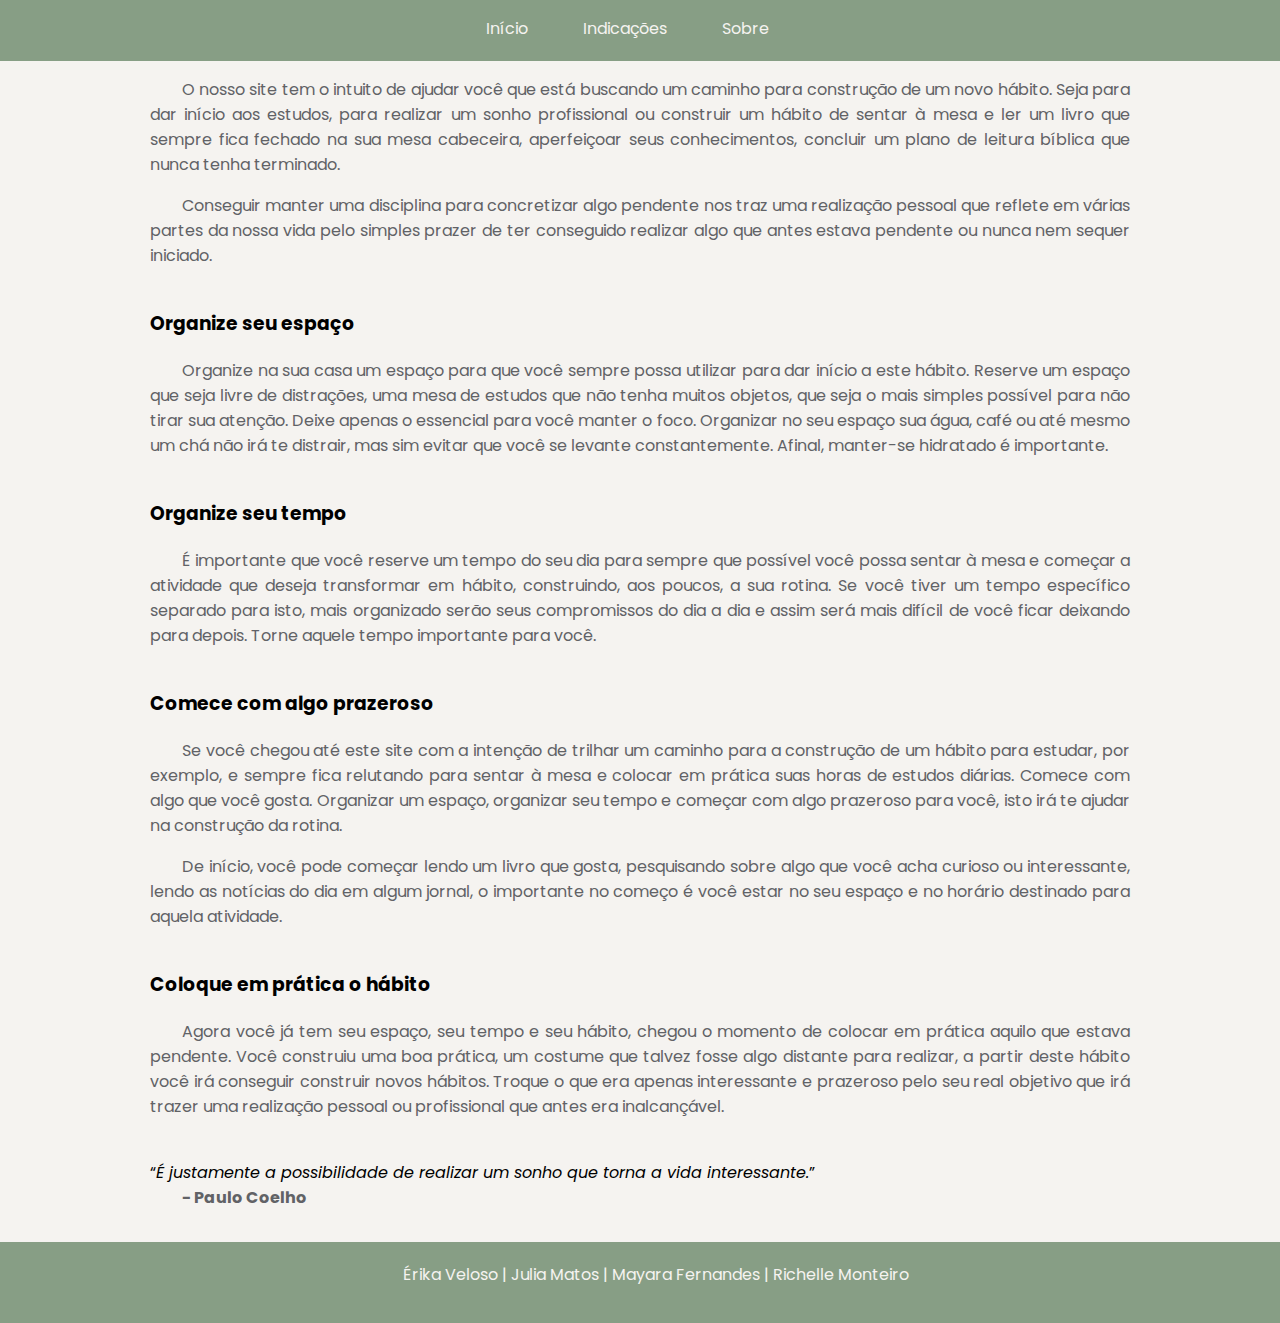
==== commit f16b85b4: "Revert "Revert "atualizacoes erika""" ====
--- a/index.html
+++ b/index.html
@@ -1,5 +1,92 @@
 <!DOCTYPE html>
 <html lang="pt-BR">
+
+  <head>
+    <meta charset="UTF-8" />
+    <meta name="viewport" content="width=device-width, initial-scale=1.0" />
+    <title>Criando um hábito</title>
+    
+<!-- STYLES -->
+    <link rel="stylesheet" href="./assets/css/responsividade.css" />
+    <link rel="stylesheet" href="./assets/css/styles.css" />
+    <link rel="stylesheet" href="./assets/css/modo_escuro.css" />
+
+<!-- FONTS -->
+    <link
+      href="https://fonts.googleapis.com/css2?family=Poppins:ital,wght@0,100;0,200;0,300;0,400;0,500;0,600;0,700;0,800;0,900;1,100;1,200;1,300;1,400;1,500;1,600;1,700;1,800;1,900&display=swap"
+      rel="stylesheet" />
+
+    </head>
+    
+    <body>
+      <header>
+        <div class="modo" id="modo">
+          <div class="indicador"></div>
+        </div>
+       <h1>Como construir um novo hábito</h1>
+        <div class="container">
+          <nav class="menu">
+            <ul>
+              <li><a href="index.html">Início</a></li>
+              <li><a href="indicacoes.html">Indicações</a></li>
+              <li><a href="sobre.html">Sobre</a></li>
+          </ul>
+         </nav>
+        </div>
+      </header>
+      <main>
+      <p>
+        O nosso site tem o intuito de ajudar você que está buscando um caminho para construção de um novo hábito. Seja para dar início aos estudos para realizar um sonho profissional ou construir um hábito de sentar à mesa e ler um livro que sempre fica fechado na sua mesa cabeceira, aperfeiçoar seus conhecimentos ou concluir um plano de leitura bíblica que nunca tenha terminado.</p>
+        <p>
+          Conseguir manter uma disciplina para concretizar algo pendente nos traz uma realização pessoal que reflete em várias partes da nossa vida pelo simples prazer de ter conseguido realizar algo que antes estava pendente ou nunca nem sequer iniciado.
+      </p>
+      <br />
+
+      <h3>Organize seu espaço</h3>
+
+      <p>
+        Organize na sua casa um espaço para que você sempre possa utilizar para dar início a este hábito. Reserve um espaço que seja livre de distrações, uma mesa de estudos que não tenha muitos objetos, que seja o mais simples possível para não tirar sua atenção. Deixe apenas o essencial para você manter o foco. Organizar no seu espaço sua água, café ou até mesmo um chá não irá te distrair, mas sim evitar que você se levante constantemente. Afinal, manter-se hidratado é importante.
+      </p>
+      <br />
+
+      <h3>Organize seu tempo</h3>
+
+      <p>
+        É importante que você reserve um tempo do seu dia para, sempre que possível, sentar-se à mesa e começar a atividade que deseja transformar em hábito, construindo, aos poucos, a sua rotina. Se você tiver um tempo específico separado para isto, mais organizado serão seus compromissos do dia a dia e assim será mais difícil de você ficar deixando para depois. Torne aquele tempo importante para você.
+      </p>
+      <br />
+
+      <h3>Comece com algo prazeroso</h3>
+
+      <p>
+        Se você chegou até este site com a intenção de trilhar um caminho para a construção de um hábito para estudar, por exemplo, e sempre fica relutando para sentar à mesa e colocar em prática suas horas de estudos diárias. Comece com algo que você gosta. Organizar um espaço, organizar seu tempo e começar com algo prazeroso para você, isto irá te ajudar na construção da rotina. 
+        <p> De início, você pode começar lendo um livro que gosta, pesquisando sobre algo que você acha curioso ou interessante, lendo as notícias do dia em algum jornal, o importante no começo é você estar no seu espaço e no horário destinado para aquela atividade.
+      </p>
+      <br>
+
+      <h3>Coloque em prática o hábito</h3>
+
+      <p>
+        Agora você já tem seu espaço, seu tempo e seu hábito; chegou o momento de colocar em prática aquilo que estava pendente. Você construiu uma boa prática, um costume que talvez fosse algo distante de realizar. A partir deste hábito, você conseguirá construir novos hábitos. Troque o que era apenas interessante e prazeroso pelo seu real objetivo, que trará uma realização pessoal ou profissional antes inalcançável.
+      </p>
+
+      <br />
+
+      <q
+        ><i
+          >É justamente a possibilidade de realizar um sonho que torna a vida
+          interessante.</i
+        ></q
+      >
+      <p><b>- Paulo Coelho</b></p>
+    </main>
+    <footer>
+      <p>Érika Veloso | Julia Matos | Mayara Fernandes | Richelle Monteiro</p>
+    </footer>
+    <script src="main.js"></script>
+  </body>
+</html>
+=======
 
 <head>
   <meta charset="UTF-8" />
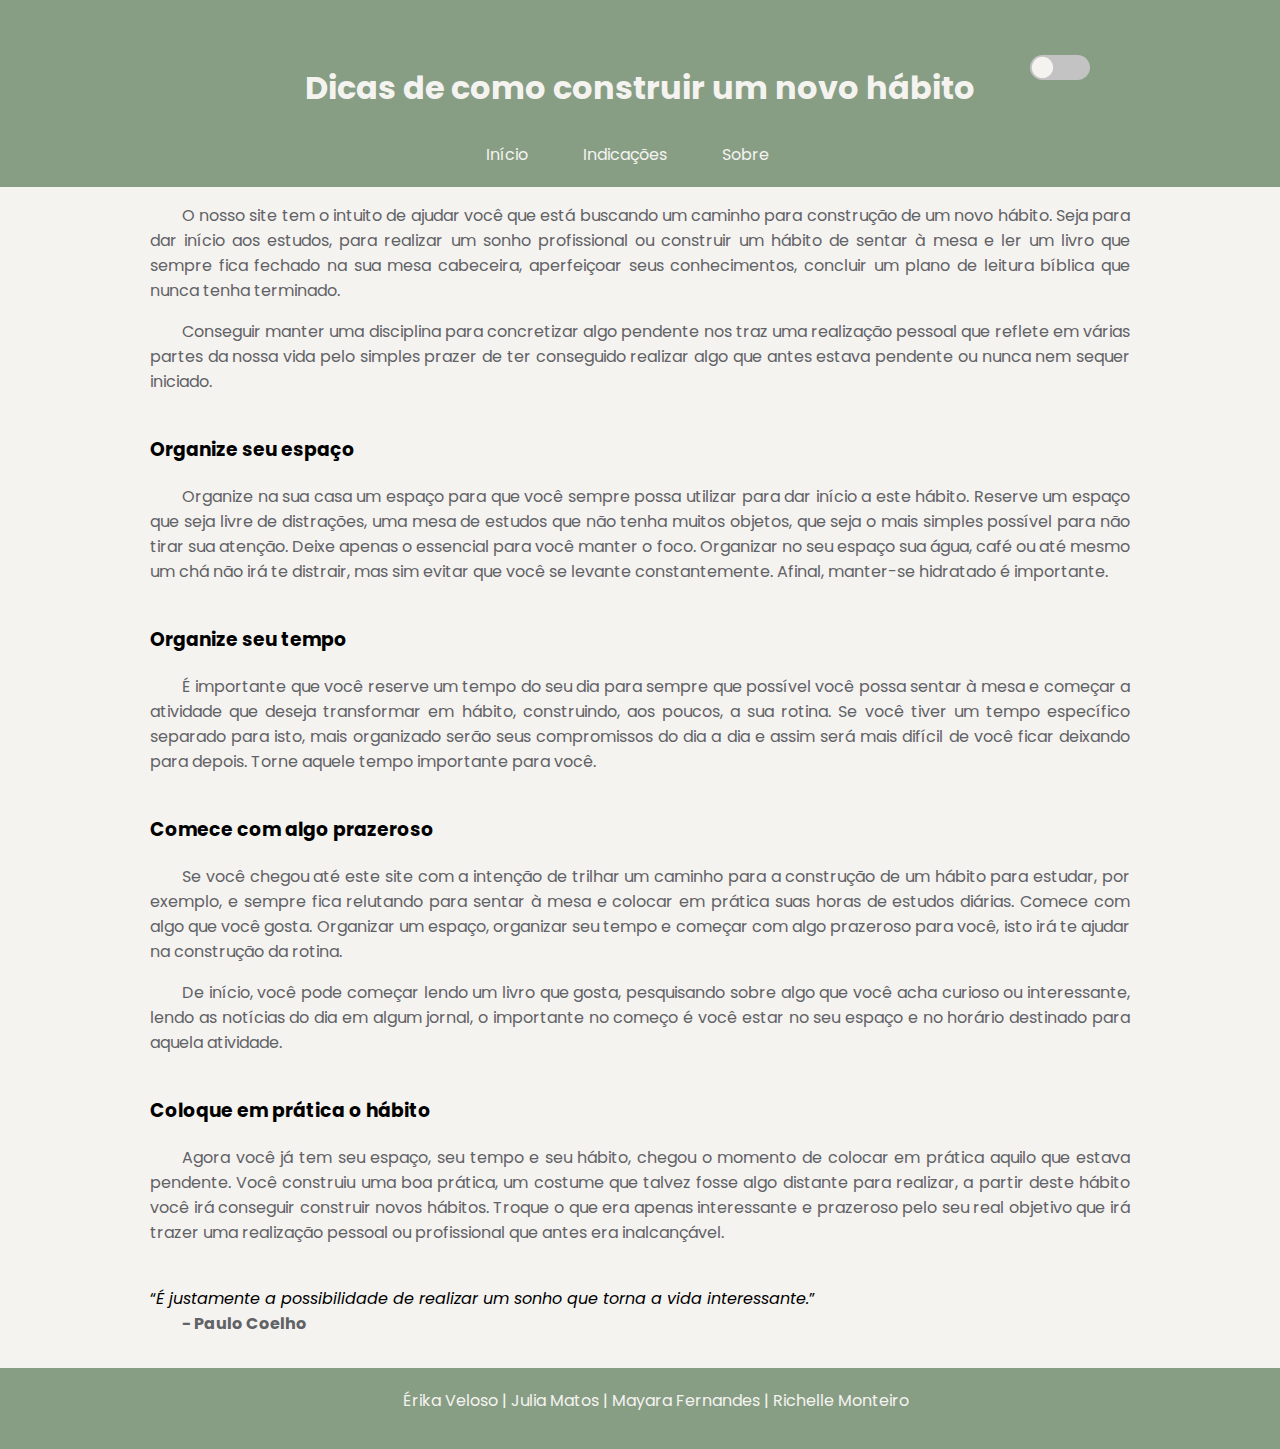
==== commit 750927d1: "Revert "Revert "Revert "atualizacoes erika"""" ====
--- a/index.html
+++ b/index.html
@@ -1,92 +1,5 @@
 <!DOCTYPE html>
 <html lang="pt-BR">
-
-  <head>
-    <meta charset="UTF-8" />
-    <meta name="viewport" content="width=device-width, initial-scale=1.0" />
-    <title>Criando um hábito</title>
-    
-<!-- STYLES -->
-    <link rel="stylesheet" href="./assets/css/responsividade.css" />
-    <link rel="stylesheet" href="./assets/css/styles.css" />
-    <link rel="stylesheet" href="./assets/css/modo_escuro.css" />
-
-<!-- FONTS -->
-    <link
-      href="https://fonts.googleapis.com/css2?family=Poppins:ital,wght@0,100;0,200;0,300;0,400;0,500;0,600;0,700;0,800;0,900;1,100;1,200;1,300;1,400;1,500;1,600;1,700;1,800;1,900&display=swap"
-      rel="stylesheet" />
-
-    </head>
-    
-    <body>
-      <header>
-        <div class="modo" id="modo">
-          <div class="indicador"></div>
-        </div>
-       <h1>Como construir um novo hábito</h1>
-        <div class="container">
-          <nav class="menu">
-            <ul>
-              <li><a href="index.html">Início</a></li>
-              <li><a href="indicacoes.html">Indicações</a></li>
-              <li><a href="sobre.html">Sobre</a></li>
-          </ul>
-         </nav>
-        </div>
-      </header>
-      <main>
-      <p>
-        O nosso site tem o intuito de ajudar você que está buscando um caminho para construção de um novo hábito. Seja para dar início aos estudos para realizar um sonho profissional ou construir um hábito de sentar à mesa e ler um livro que sempre fica fechado na sua mesa cabeceira, aperfeiçoar seus conhecimentos ou concluir um plano de leitura bíblica que nunca tenha terminado.</p>
-        <p>
-          Conseguir manter uma disciplina para concretizar algo pendente nos traz uma realização pessoal que reflete em várias partes da nossa vida pelo simples prazer de ter conseguido realizar algo que antes estava pendente ou nunca nem sequer iniciado.
-      </p>
-      <br />
-
-      <h3>Organize seu espaço</h3>
-
-      <p>
-        Organize na sua casa um espaço para que você sempre possa utilizar para dar início a este hábito. Reserve um espaço que seja livre de distrações, uma mesa de estudos que não tenha muitos objetos, que seja o mais simples possível para não tirar sua atenção. Deixe apenas o essencial para você manter o foco. Organizar no seu espaço sua água, café ou até mesmo um chá não irá te distrair, mas sim evitar que você se levante constantemente. Afinal, manter-se hidratado é importante.
-      </p>
-      <br />
-
-      <h3>Organize seu tempo</h3>
-
-      <p>
-        É importante que você reserve um tempo do seu dia para, sempre que possível, sentar-se à mesa e começar a atividade que deseja transformar em hábito, construindo, aos poucos, a sua rotina. Se você tiver um tempo específico separado para isto, mais organizado serão seus compromissos do dia a dia e assim será mais difícil de você ficar deixando para depois. Torne aquele tempo importante para você.
-      </p>
-      <br />
-
-      <h3>Comece com algo prazeroso</h3>
-
-      <p>
-        Se você chegou até este site com a intenção de trilhar um caminho para a construção de um hábito para estudar, por exemplo, e sempre fica relutando para sentar à mesa e colocar em prática suas horas de estudos diárias. Comece com algo que você gosta. Organizar um espaço, organizar seu tempo e começar com algo prazeroso para você, isto irá te ajudar na construção da rotina. 
-        <p> De início, você pode começar lendo um livro que gosta, pesquisando sobre algo que você acha curioso ou interessante, lendo as notícias do dia em algum jornal, o importante no começo é você estar no seu espaço e no horário destinado para aquela atividade.
-      </p>
-      <br>
-
-      <h3>Coloque em prática o hábito</h3>
-
-      <p>
-        Agora você já tem seu espaço, seu tempo e seu hábito; chegou o momento de colocar em prática aquilo que estava pendente. Você construiu uma boa prática, um costume que talvez fosse algo distante de realizar. A partir deste hábito, você conseguirá construir novos hábitos. Troque o que era apenas interessante e prazeroso pelo seu real objetivo, que trará uma realização pessoal ou profissional antes inalcançável.
-      </p>
-
-      <br />
-
-      <q
-        ><i
-          >É justamente a possibilidade de realizar um sonho que torna a vida
-          interessante.</i
-        ></q
-      >
-      <p><b>- Paulo Coelho</b></p>
-    </main>
-    <footer>
-      <p>Érika Veloso | Julia Matos | Mayara Fernandes | Richelle Monteiro</p>
-    </footer>
-    <script src="main.js"></script>
-  </body>
-</html>
-=======
 
 <head>
   <meta charset="UTF-8" />
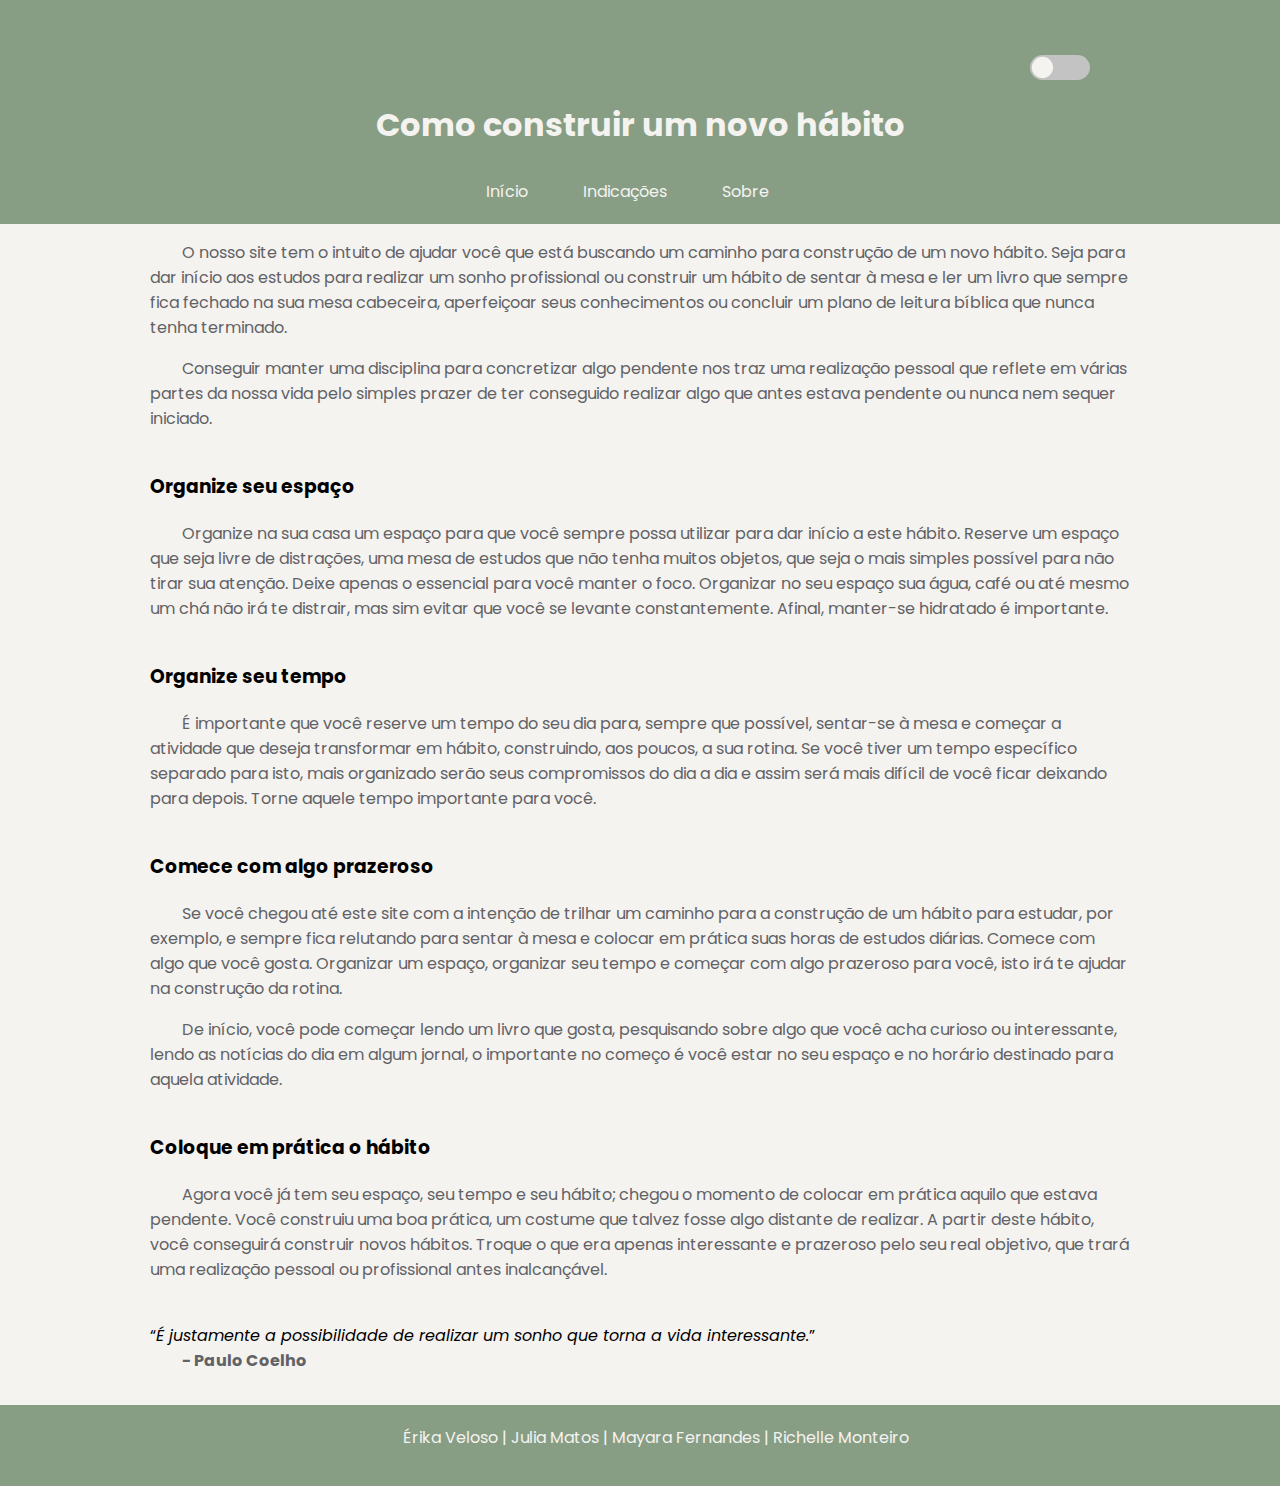
==== commit af7188c2: "conteúdo Erika" ====
--- a/index.html
+++ b/index.html
@@ -1,105 +1,87 @@
 <!DOCTYPE html>
 <html lang="pt-BR">
+  <head>
+    <meta charset="UTF-8" />
+    <meta name="viewport" content="width=device-width, initial-scale=1.0" />
+    <title>Criando um hábito</title>
+    
+<!-- STYLES -->
+    <link rel="stylesheet" href="./assets/css/responsividade.css" />
+    <link rel="stylesheet" href="./assets/css/styles.css" />
+    <link rel="stylesheet" href="./assets/css/modo_escuro.css" />
 
-<head>
-  <meta charset="UTF-8" />
-  <meta name="viewport" content="width=device-width, initial-scale=1.0" />
-  <title>Criando um hábito</title>
+<!-- FONTS -->
+    <link
+      href="https://fonts.googleapis.com/css2?family=Poppins:ital,wght@0,100;0,200;0,300;0,400;0,500;0,600;0,700;0,800;0,900;1,100;1,200;1,300;1,400;1,500;1,600;1,700;1,800;1,900&display=swap"
+      rel="stylesheet" />
 
-  <!-- STYLES -->
-  <link rel="stylesheet" href="./assets/css/responsividade.css" />
-  <link rel="stylesheet" href="./assets/css/styles.css" />
-  <link rel="stylesheet" href="./assets/css/modo_escuro.css" />
+    </head>
+    
+    <body>
+      <header>
+        <div class="modo" id="modo">
+          <div class="indicador"></div>
+        </div>
+       <h1>Como construir um novo hábito</h1>
+        <div class="container">
+          <nav class="menu">
+            <ul>
+              <li><a href="index.html">Início</a></li>
+              <li><a href="indicacoes.html">Indicações</a></li>
+              <li><a href="sobre.html">Sobre</a></li>
+          </ul>
+         </nav>
+        </div>
+      </header>
+      <main>
+      <p>
+        O nosso site tem o intuito de ajudar você que está buscando um caminho para construção de um novo hábito. Seja para dar início aos estudos para realizar um sonho profissional ou construir um hábito de sentar à mesa e ler um livro que sempre fica fechado na sua mesa cabeceira, aperfeiçoar seus conhecimentos ou concluir um plano de leitura bíblica que nunca tenha terminado.</p>
+        <p>
+          Conseguir manter uma disciplina para concretizar algo pendente nos traz uma realização pessoal que reflete em várias partes da nossa vida pelo simples prazer de ter conseguido realizar algo que antes estava pendente ou nunca nem sequer iniciado.
+      </p>
+      <br />
 
-  <!-- FONTS -->
-  <link
-    href="https://fonts.googleapis.com/css2?family=Poppins:ital,wght@0,100;0,200;0,300;0,400;0,500;0,600;0,700;0,800;0,900;1,100;1,200;1,300;1,400;1,500;1,600;1,700;1,800;1,900&display=swap"
-    rel="stylesheet" />
+      <h3>Organize seu espaço</h3>
 
-</head>
+      <p>
+        Organize na sua casa um espaço para que você sempre possa utilizar para dar início a este hábito. Reserve um espaço que seja livre de distrações, uma mesa de estudos que não tenha muitos objetos, que seja o mais simples possível para não tirar sua atenção. Deixe apenas o essencial para você manter o foco. Organizar no seu espaço sua água, café ou até mesmo um chá não irá te distrair, mas sim evitar que você se levante constantemente. Afinal, manter-se hidratado é importante.
+      </p>
+      <br />
 
-<body>
-  <header>
-    <div class="modo" id="modo">
-      <div class="indicador"></div>
-    </div>
-    <h1>Dicas de como construir um novo hábito </h1>
-    <div class="container">
-      <nav class="menu">
-        <ul>
-          <li><a href="index.html" class="mudarPagina">Início</a></li>
-          <li><a href="indicacoes.html" class="mudarPagina">Indicações</a></li>
-          <li><a href="sobre.html" class="mudarPagina">Sobre</a></li>
-        </ul>
-      </nav>
-    </div>
-  </header>
-  <main>
-    <p>
-      O nosso site tem o intuito de ajudar você que está buscando um caminho para construção de um novo hábito. Seja
-      para dar início aos estudos, para realizar um sonho profissional ou construir um hábito de sentar à mesa e ler um
-      livro que sempre fica fechado na sua mesa cabeceira, aperfeiçoar seus conhecimentos, concluir um plano de leitura
-      bíblica que nunca tenha terminado.</p>
-    <p>
-      Conseguir manter uma disciplina para concretizar algo pendente nos traz uma realização pessoal que reflete em
-      várias partes da nossa vida pelo simples prazer de ter conseguido realizar algo que antes estava pendente ou nunca
-      nem sequer iniciado.
-    </p>
-    <br />
+      <h3>Organize seu tempo</h3>
 
-    <h3>Organize seu espaço</h3>
+      <p>
+        É importante que você reserve um tempo do seu dia para, sempre que possível, sentar-se à mesa e começar a atividade que deseja transformar em hábito, construindo, aos poucos, a sua rotina. Se você tiver um tempo específico separado para isto, mais organizado serão seus compromissos do dia a dia e assim será mais difícil de você ficar deixando para depois. Torne aquele tempo importante para você.
+      </p>
+      <br />
 
-    <p>
-      Organize na sua casa um espaço para que você sempre possa utilizar para dar início a este hábito. Reserve um
-      espaço que seja livre de distrações, uma mesa de estudos que não tenha muitos objetos, que seja o mais simples
-      possível para não tirar sua atenção. Deixe apenas o essencial para você manter o foco. Organizar no seu espaço sua
-      água, café ou até mesmo um chá não irá te distrair, mas sim evitar que você se levante constantemente. Afinal,
-      manter-se hidratado é importante.
-    </p>
-    <br />
+      <h3>Comece com algo prazeroso</h3>
 
-    <h3>Organize seu tempo</h3>
+      <p>
+        Se você chegou até este site com a intenção de trilhar um caminho para a construção de um hábito para estudar, por exemplo, e sempre fica relutando para sentar à mesa e colocar em prática suas horas de estudos diárias. Comece com algo que você gosta. Organizar um espaço, organizar seu tempo e começar com algo prazeroso para você, isto irá te ajudar na construção da rotina. 
+        <p> De início, você pode começar lendo um livro que gosta, pesquisando sobre algo que você acha curioso ou interessante, lendo as notícias do dia em algum jornal, o importante no começo é você estar no seu espaço e no horário destinado para aquela atividade.
+      </p>
+      <br>
 
-    <p>
-      É importante que você reserve um tempo do seu dia para sempre que possível você possa sentar à mesa e começar a
-      atividade que deseja transformar em hábito, construindo, aos poucos, a sua rotina. Se você tiver um tempo
-      específico separado para isto, mais organizado serão seus compromissos do dia a dia e assim será mais difícil de
-      você ficar deixando para depois. Torne aquele tempo importante para você.
-    </p>
-    <br />
+      <h3>Coloque em prática o hábito</h3>
 
-    <h3>Comece com algo prazeroso</h3>
+      <p>
+        Agora você já tem seu espaço, seu tempo e seu hábito; chegou o momento de colocar em prática aquilo que estava pendente. Você construiu uma boa prática, um costume que talvez fosse algo distante de realizar. A partir deste hábito, você conseguirá construir novos hábitos. Troque o que era apenas interessante e prazeroso pelo seu real objetivo, que trará uma realização pessoal ou profissional antes inalcançável.
+      </p>
 
-    <p>
-      Se você chegou até este site com a intenção de trilhar um caminho para a construção de um hábito para estudar, por
-      exemplo, e sempre fica relutando para sentar à mesa e colocar em prática suas horas de estudos diárias. Comece com
-      algo que você gosta. Organizar um espaço, organizar seu tempo e começar com algo prazeroso para você, isto irá te
-      ajudar na construção da rotina.
-    <p> De início, você pode começar lendo um livro que gosta, pesquisando sobre algo que você acha curioso ou
-      interessante, lendo as notícias do dia em algum jornal, o importante no começo é você estar no seu espaço e no
-      horário destinado para aquela atividade.
-    </p>
-    <br>
+      <br />
 
-    <h3>Coloque em prática o hábito</h3>
-
-    <p>
-      Agora você já tem seu espaço, seu tempo e seu hábito, chegou o momento de colocar em prática aquilo que estava
-      pendente. Você construiu uma boa prática, um costume que talvez fosse algo distante para realizar, a partir deste
-      hábito você irá conseguir construir novos hábitos. Troque o que era apenas interessante e prazeroso pelo seu real
-      objetivo que irá trazer uma realização pessoal ou profissional que antes era inalcançável.
-    </p>
-
-    <br />
-
-    <q><i>É justamente a possibilidade de realizar um sonho que torna a vida
-        interessante.</i></q>
-    <p><b>- Paulo Coelho</b></p>
-  </main>
-  <footer>
-    <p>Érika Veloso | Julia Matos | Mayara Fernandes | Richelle Monteiro</p>
-  </footer>
-  <script src="main.js"></script>
-</body>
-
+      <q
+        ><i
+          >É justamente a possibilidade de realizar um sonho que torna a vida
+          interessante.</i
+        ></q
+      >
+      <p><b>- Paulo Coelho</b></p>
+    </main>
+    <footer>
+      <p>Érika Veloso | Julia Matos | Mayara Fernandes | Richelle Monteiro</p>
+    </footer>
+    <script src="main.js"></script>
+  </body>
 </html>--- a/assets/css/styles.css
+++ b/assets/css/styles.css
@@ -2,13 +2,14 @@
   margin: 0;
   padding: 0;
   font-family: "Poppins", sans-serif;
-  text-align: justify;
+  
 }
 
 body {
   background-color: #f5f3f0;
   height: 100%;
   overflow-x: hidden;
+  transition: 0.5s;
 }
 
 .container {
@@ -30,7 +31,7 @@
   margin: auto;
   color: #616266;
   display: block;
-  margin-top: 1.2rem;
+  margin-top: 3.5rem;
 
 }
 
@@ -95,7 +96,6 @@
 
 h3 {
   margin-bottom: 20px;
-  /* padding: 0 1em; */
 }
 
 main {
@@ -104,14 +104,17 @@
   min-width: 200px;
   padding: 1rem;
   background-color: #f5f3f0;
-}
-
+  transition: .5s;
+}
+
+h4{
+  text-align: center;
+}
 .container-imagem {
   display: flex;
   justify-content: space-around;
   align-items: center;
   flex-wrap: wrap;
-  /* overflow-x: hidden; */
 }
 
 .imagem {
@@ -120,6 +123,7 @@
   margin: 20px;
   padding: 0 2em;
   max-width: 100%;
+  border-radius: 4em;
 }
 
 .texto {
@@ -200,12 +204,23 @@
   display: flex;
   flex-direction: column;
   min-height: 100vh;
-  /* /* width: 100%; */
   overflow: hidden;
   box-sizing: border-box;
 
 }
 
+.imagem-focus {
+  width: 150px;
+  height: auto;
+}
+
+.container-focus{
+  display: flex;
+  flex-direction: column;
+  align-items: center;
+  justify-content: center;
+}
+
 .main-sobre {
   flex: 1;
 }
@@ -221,121 +236,3 @@
   color: #f5f3f0;
 }
 
-@media (max-width: 768px) {
-
-  header,
-  main {
-    padding: 0.5rem;
-    overflow: hidden;
-  }
-
-  header h1 {
-    font-size: 1.8rem;
-    padding: 1rem 0;
-    text-align: center;
-  }
-
-  .container-planner {
-    flex-direction: column;
-    align-items: center;
-    justify-content: center;
-  }
-
-  .imagem-planner {
-    padding: 0;
-    margin-bottom: 1em;
-  }
-
-
-  .container-livro {
-    flex-direction: column;
-    align-items: center;
-    justify-content: center;
-  }
-
-  .imagem-livro {
-    padding: 0;
-    margin-bottom: 1em;
-    /* Adiciona espaço entre a imagem e o texto */
-  }
-
-  .texto-livro {
-    margin-bottom: 2em;
-    /* Adiciona espaço entre cada bloco de livro */
-  }
-
-  footer {
-    padding: 1rem 0;
-  }
-
-  footer p {
-    font-size: 0.7rem;
-    ;
-  }
-}
-
-@media (max-width: 480px) {
-
-  /* Ajustar padding e tamanho da fonte para celulares */
-  header,
-  main {
-    padding: 0.75rem;
-    overflow: hidden;
-  }
-
-  header h1 {
-    font-size: 1.5rem;
-  }
-
-  main {
-    font-size: 0.9rem;
-    margin: 1rem;
-  }
-
-  .container-imagem {
-    flex-direction: column;
-    align-items: center;
-    justify-content: center;
-    /* margin: 1rem; */
-  }
-
-  .imagem {
-    padding: 0;
-    margin-left: 0.5rem;
-    margin-bottom: 0.8em;
-  }
-
-  .container-planner {
-    flex-direction: column;
-    align-items: center;
-    justify-content: center;
-  }
-
-  .imagem-planner {
-    padding: 0;
-    margin-bottom: 0.8em;
-  }
-
-  .container-livro {
-    flex-direction: column;
-    align-items: center;
-    justify-content: center;
-  }
-
-  .imagem-livro {
-    padding: 0;
-    margin-bottom: 0.8em;
-  }
-
-  .texto-livro {
-    margin-bottom: 1em;
-  }
-
-  footer {
-    padding: 0.9rem 0;
-  }
-
-  footer p {
-    font-size: 0.6rem;
-  }
-}